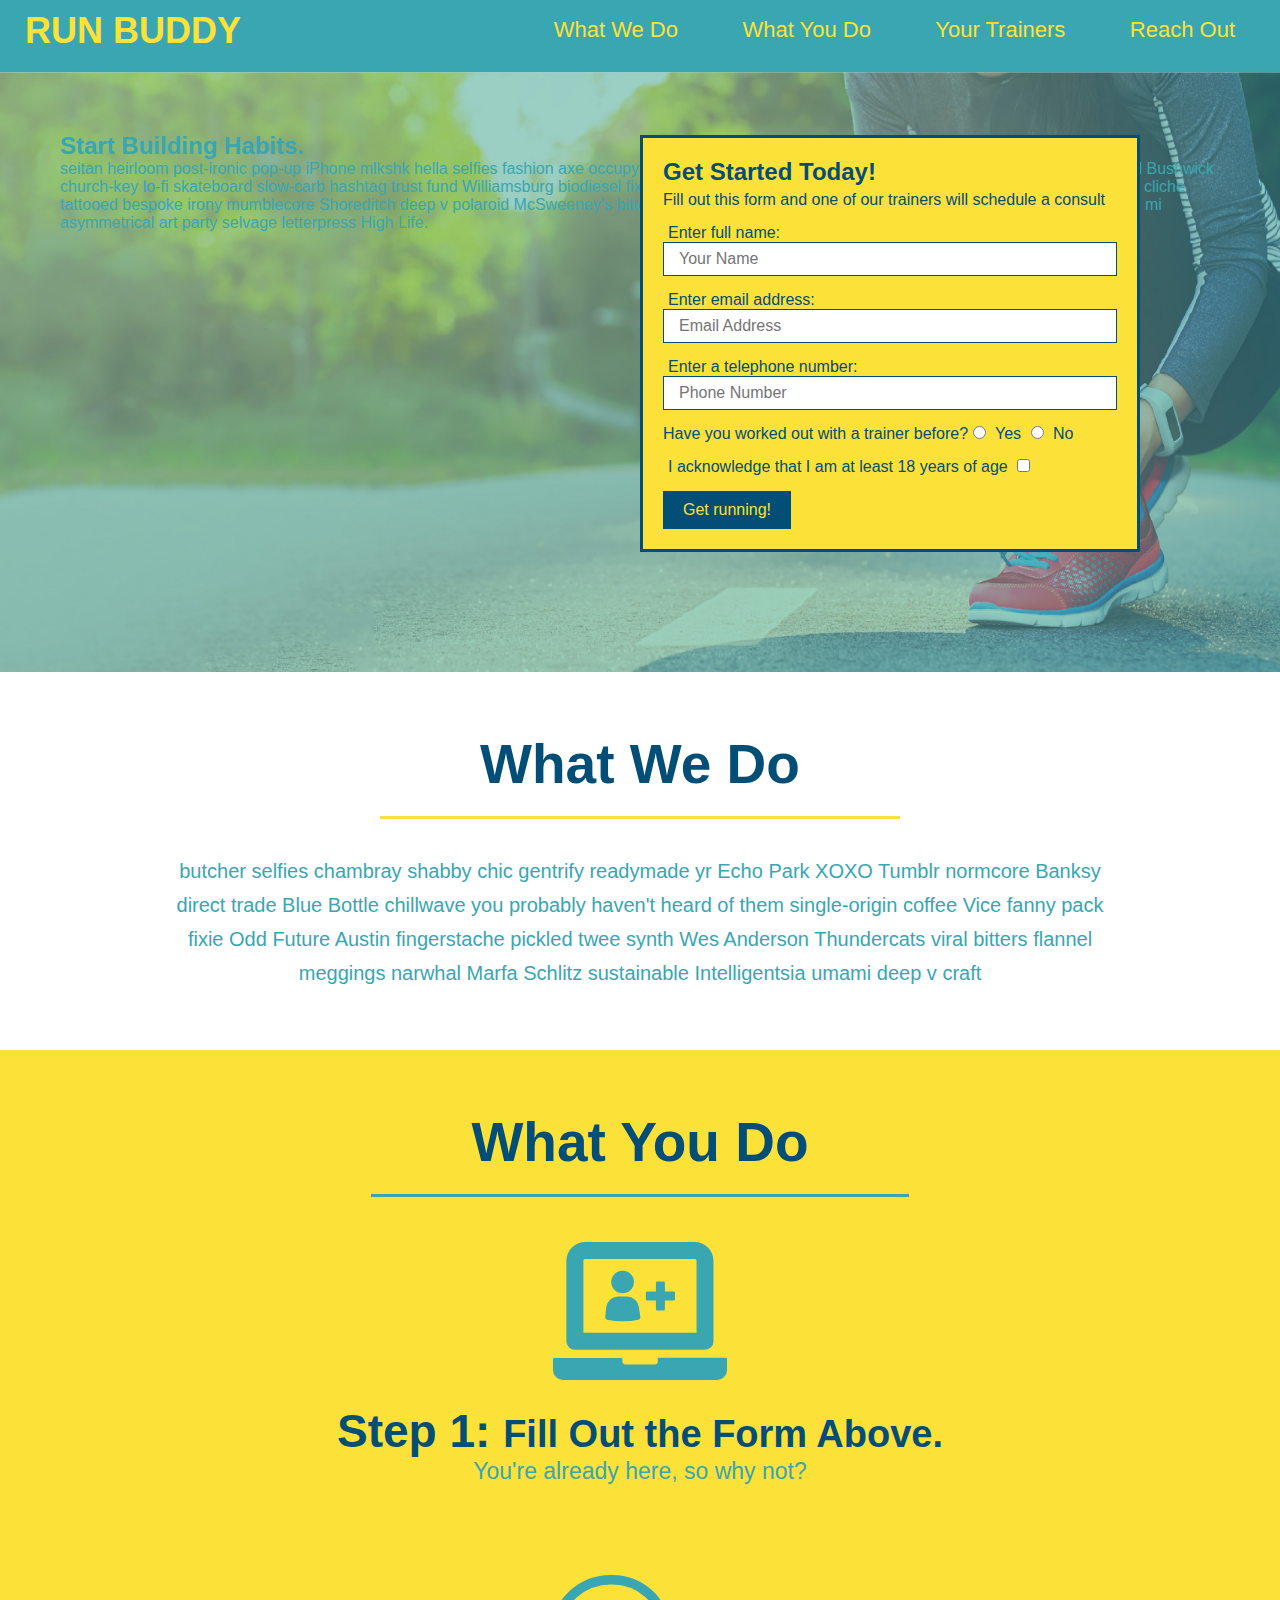
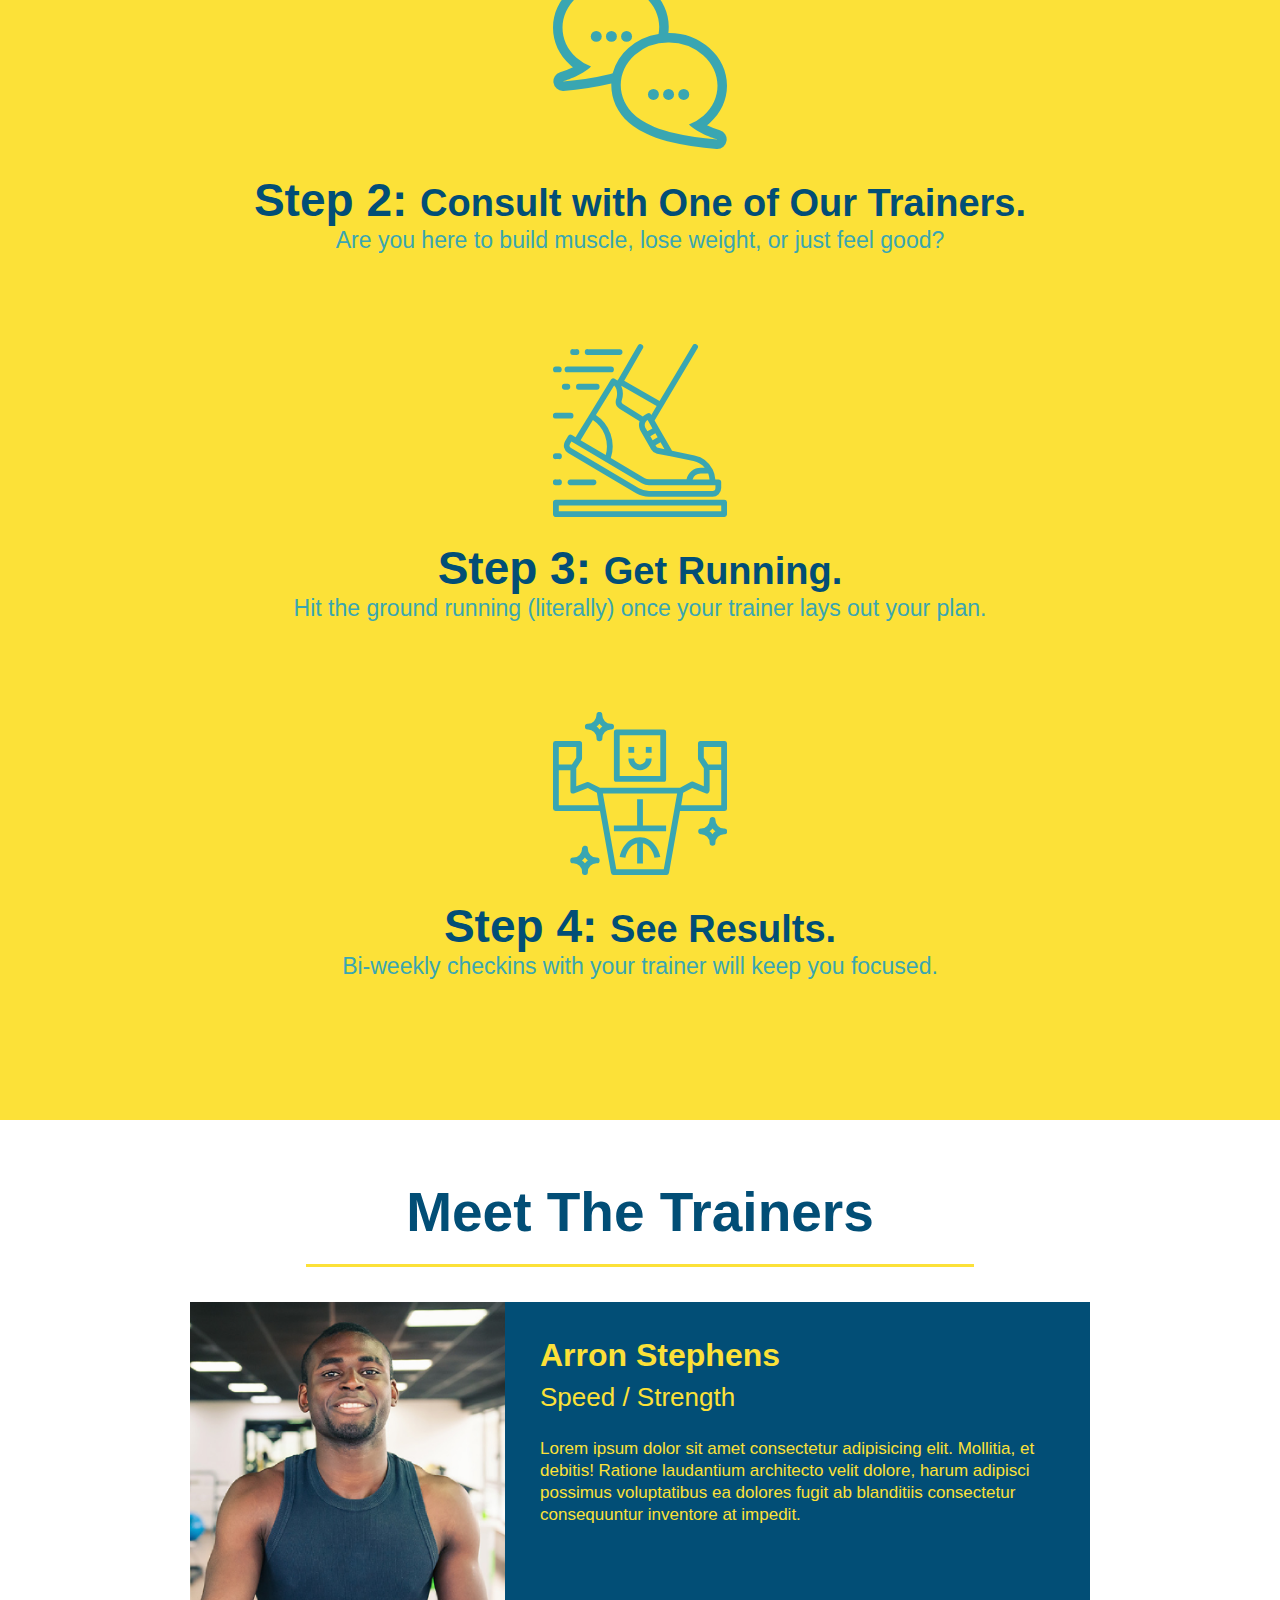
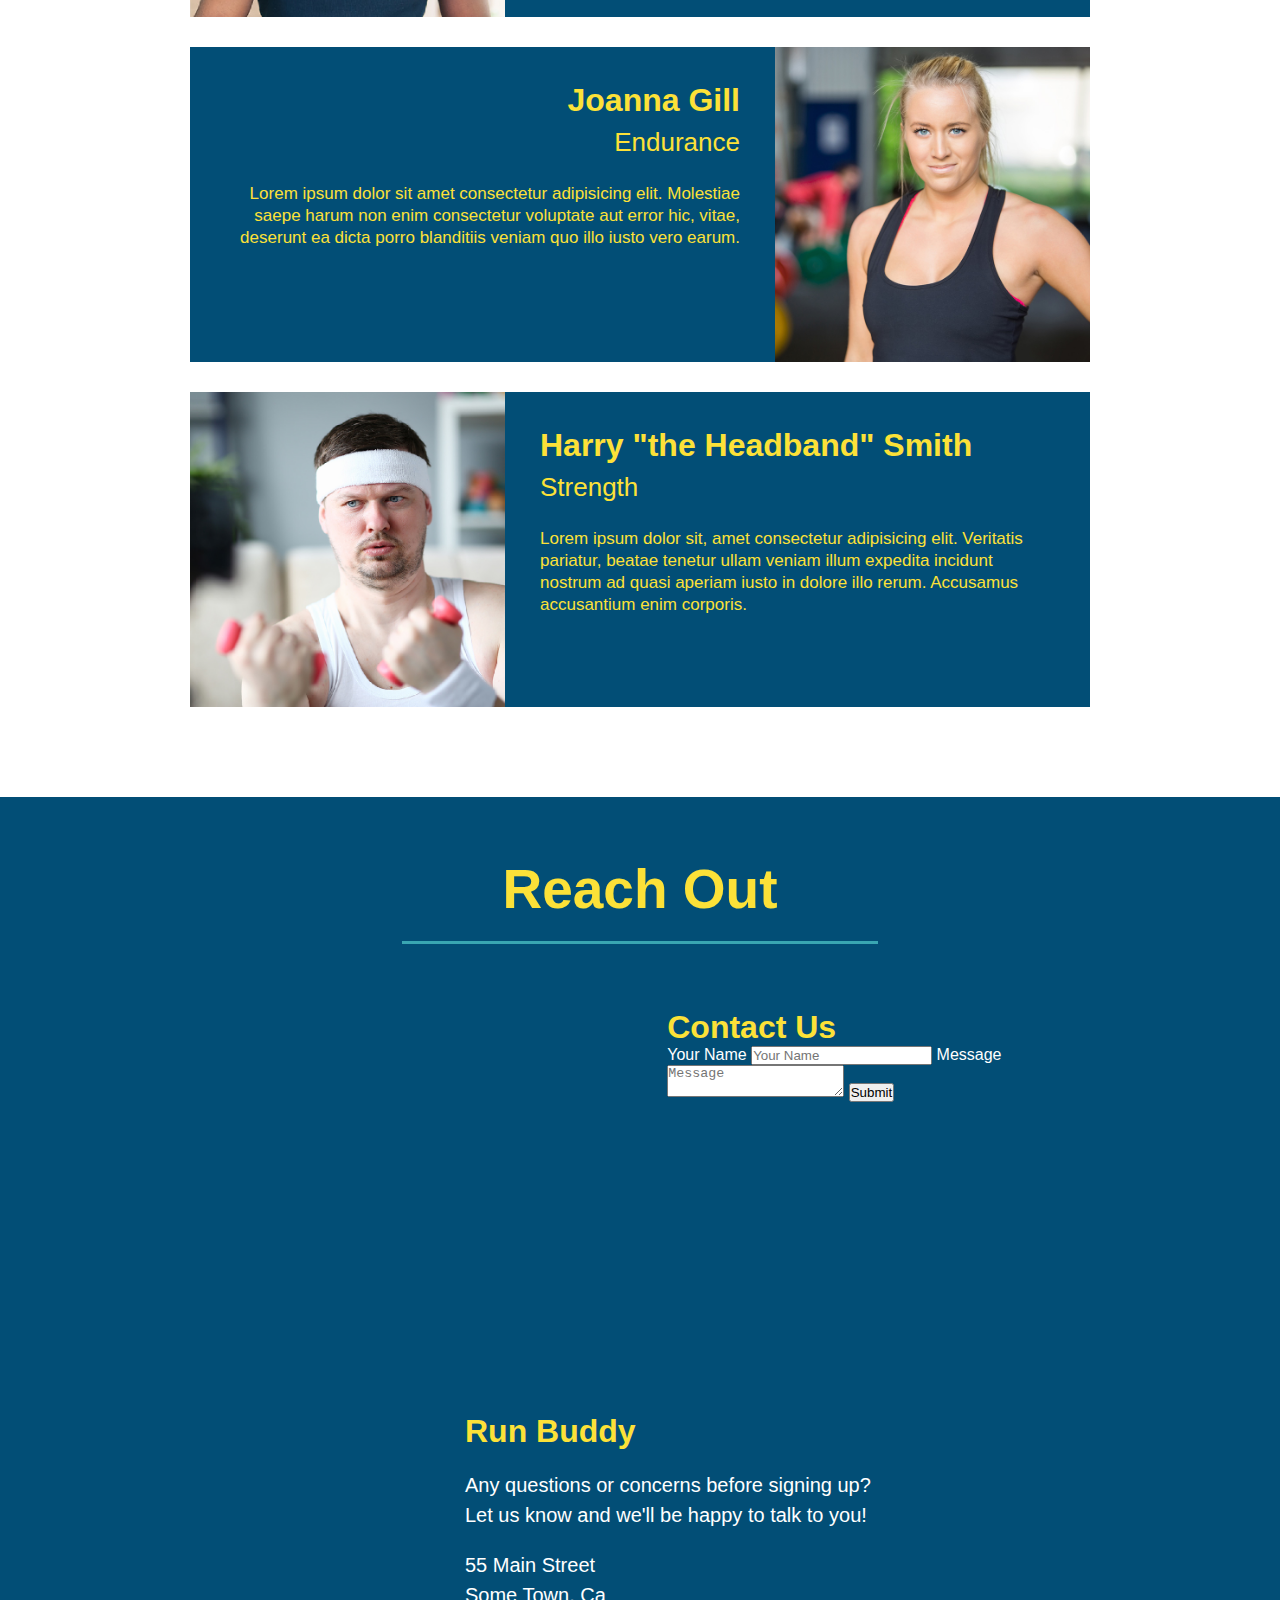
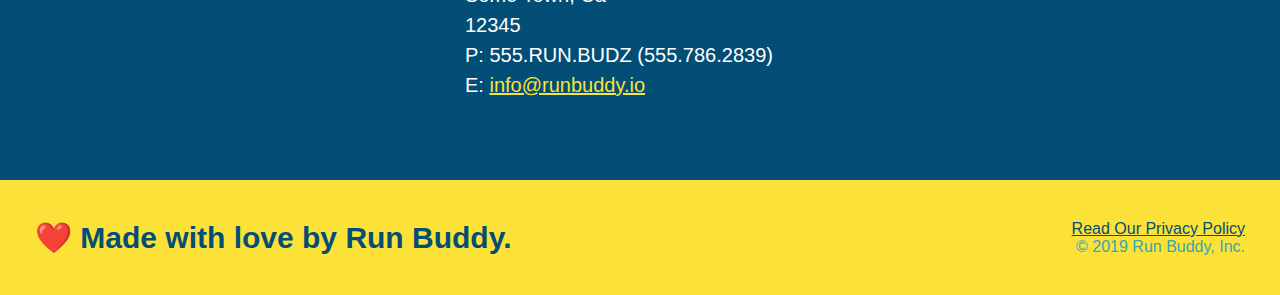
==== index.html @ fe8929f7 "add contact form 2.1.10" ====
<!DOCTYPE html>
<html lang="en">
    <head>
        <meta charset="UTF-8" />
        <title>Privacy Policy - Run Buddy</title>
        <link rel="stylesheet" href="./assets/css/style.css" />
    </head>
    <body>
        <header>
            <h1>
                <a href="/">RUN BUDDY</a>
            </h1>
            <nav>
            <!--Unordered list element-->
            <ul>
                <!--List element-->
                <li>
                    <!--Anchor element-->
                    <a href="#what-we-do">What We Do</a>
                </li>
                <li>
                    <a href="#what-you-do">What You Do</a>
                </li>
                <li>
                    <a href="#your-trainers">Your Trainers</a>
                </li>
                <li>
                    <a href="#reach-out">Reach Out</a>
                </li>
            </ul>
            </nav>
        </header>
        <!--hero section-->
        <section class="hero">
            <div class="hero-form">
                <h3>Get Started Today!</h3>
                <p>Fill out this form and one of our trainers will schedule a consult</p>
            <form>
                <label for="name">Enter full name:</label>
                <input type="text" placeholder="Your Name" name="name" id="name" class="form-input">
               
                <label for="email">Enter email address:</label>
                <input type="email" placeholder="Email Address" name="email" id="email" class="form-input">
               
                <label for="phone">Enter a telephone number:</label>
                <input type="tel" placeholder="Phone Number" name="phone" id="phone" class="form-input">
                <p>
                    Have you worked out with a trainer before?
                    <input type="radio" name="trainer-confirm" id="trainer-yes" />
                    <label for="trainer-yes">Yes</label>
                    <input type="radio" name="trainer-confirm" id="trainer-no" />
                    <label for="trainer-no">No</label>
                </p>
                <p>
                    <label for="checkbox">
                       I acknowledge that I am at least 18 years of age 
                    </label>
                    <input type="checkbox" name="age confirm" id="checkbox" />
                </p>
                <button type="submit">
                    Get running!
                </button>
            </form>
            </div>
            <div class="hero-cta">
                <h2>Start Building Habits.</h2>
                <p>
                    seitan heirloom post-ironic pop-up iPhone mlkshk hella selfies fashion axe occupy readymade put a bird on it messenger bag Wes Anderson Schlitz plaid Bushwick church-key lo-fi skateboard slow-carb hashtag trust fund Williamsburg biodiesel fixie farm-to-table 8-bit banjo XOXO Banksy chillwave bicycle rights retro cliche tattooed bespoke irony mumblecore Shoreditch deep v polaroid McSweeney's bitters cray gentrify tofu Marfa you probably haven't heard of them yr banh mi asymmetrical art party selvage letterpress High Life.
                </p>
            </div>
        </section>
        <!-- end hero -->
        <!-- "what we do" section -->
        <section id="what-we-do" class="intro">
            <h2 class="section-title primary-border">What We Do</h2>
            <p>
                butcher selfies chambray shabby chic gentrify readymade yr Echo Park XOXO Tumblr normcore Banksy direct trade Blue Bottle chillwave you probably haven't heard of them single-origin coffee Vice fanny pack fixie Odd Future Austin fingerstache pickled twee synth Wes Anderson Thundercats viral bitters flannel meggings narwhal Marfa Schlitz sustainable Intelligentsia umami deep v craft
            </p>
        </section>

        <!--"what you do" section-->
        <section id="what-you-do" class="steps">
            <h2 class="section-title secondary-border">What You Do</h2>

            <div>
                <!--insert this image element-->
                <img src="./assets/images/step-1.svg" alt="" />
                <h3>Step 1: <span>Fill Out the Form Above.</span></h3>
                <p>You're already here, so why not?</p>
            </div>

            <div>
                <img src="./assets/images/step-2.svg" alt="" />
                <h3>Step 2: <span>Consult with One of Our Trainers.</span></h3>
                <p>Are you here to build muscle, lose weight, or just feel good?</p>
            </div>

            <div>
                <img src="./assets/images/step-3.svg" alt="" />
                <h3>Step 3: <span>Get Running.</span></h3>
                <p>Hit the ground running (literally) once your trainer lays out your plan.</p>
            </div>

            <div>
                <img src="./assets/images/step-4.svg" alt="" />
                <h3>Step 4: <span>See Results.</span></h3>
                <p>Bi-weekly checkins with your trainer will keep you focused.</p>
            </div>
        </section>
        <!--"meet the trainers" section-->
        <section id="your-trainers" class="trainers">
            <h2 class="section-title primary-border">
                Meet The Trainers
            </h2>
            <article class="trainer">
            <img src="./assets/images/trainer-1.jpg" alt="Arron Stephens in his work clothes, ready to pump iron." />
            <div class="trainer-bio text-left">
                <h3>Arron Stephens</h3>
                <h4>Speed / Strength</h4>
                <p>
                    Lorem ipsum dolor sit amet consectetur adipisicing elit. Mollitia, et debitis! Ratione laudantium architecto velit dolore, harum adipisci possimus voluptatibus ea dolores fugit ab blanditiis consectetur consequuntur inventore at impedit.
                </p> 
            </article>
           <!--second trainer bio-->
            <article class="trainer">
            </div> 
            <div class="trainer-bio text-right">
                <h3>Joanna Gill</h3>
                <h4>Endurance</h4>
                <p>
                    Lorem ipsum dolor sit amet consectetur adipisicing elit. Molestiae saepe harum non enim consectetur voluptate aut error hic, vitae, deserunt ea dicta porro blanditiis veniam quo illo iusto vero earum.
                </p>
            </div>
            <img src="./assets/images/trainer-2.jpg" alt="Joanna Gill cooling off after a workout" />
            </article>
         <!--third trainer bio-->
            <article class="trainer">
                <img src="./assets/images/trainer-3.jpg" alt="Harry Smith wearing a headband and lifting comically small pink weights." />
                <div class="trainer-bio text-left">
                    <h3>Harry "the Headband" Smith</h3>
                    <h4>Strength</h4>
                    <p>
                        Lorem ipsum dolor sit, amet consectetur adipisicing elit. Veritatis pariatur, beatae tenetur ullam veniam illum expedita incidunt nostrum ad quasi aperiam iusto in dolore illo rerum. Accusamus accusantium enim corporis.
                    </p>
                </div>
            </article>
        </section>
        <!--"reach out" section-->
        <section id="reach-out" class="contact">
            <h2 class="section-title secondary-border">Reach Out</h2>
            <div class="contact-info">
                <iframe src="https://www.google.com/maps/embed?pb=!1m18!1m12!1m3!1d2689.703666611902!2d-122.35037358421945!3d47.61245149556662!2m3!1f0!2f0!3f0!3m2!1i1024!2i768!4f13.1!3m3!1m2!1s0x54901552764a1d3f%3A0xd7b6fb20c84bc15f!2s2300%20Elliott%20Apartments!5e0!3m2!1sen!2sus!4v1654402560283!5m2!1sen!2sus" 
                width="400" 
                height="400" 
                style="border:0;" 
                allowfullscreen="" 
                loading="lazy">
                </iframe>
                <div class="contact-form">
                    <h3>Contact Us</h3>
                    <form>
                        <label for="contact-name">Your Name</label>
                        <input type="text" id="contact-name" placeholder="Your Name" />

                        <label for="contact-message">Message</label>
                        <textarea id="contact-message" placeholder="Message"></textarea>

                        <button type="submit">Submit</button>
                    </form>
                </div>
                <div class="text-right">
                    <h3>Run Buddy</h3>
                    <p>
                        Any questions or concerns before signing up?
                        <br />
                        Let us know and we'll be happy to talk to you!
                    </p>
                    <address>
                        55 Main Street <br/>
                        Some Town, Ca <br/>
                        12345<br />
                        P: 555.RUN.BUDZ (555.786.2839)<br/>
                        E: <a href="mailto:info@runbuddy.io">info@runbuddy.io</a>
                    </address>
                </div>
            </div>
        </section>
        <!--footer-->
        <footer>
            <h2>❤️ Made with love by Run Buddy.</h2>
            <div>
                <a href="./privacy-policy.html">Read Our Privacy Policy</a><br />
                &copy; 2019 Run Buddy, Inc.
            </div>
        </footer>
    </body>    
</html>
---- assets/css/style.css ----
* {
    margin: 0;
    padding: 0;
    box-sizing: border-box;
}
body {
    color: #39a6b2;
    font-family: Helvetica, Arial, sans-serif;
}
/* apply styles to <header> */
header {
    padding: 20px 35px;
    background-color: #39a6b2;
}
 /* Explicitly list the side it should be applied to*/
 header {
   padding-top: 10px;
   padding-right: 15px;
   padding-bottom: 20px;
   padding-left: 25px;
 }
 header h1 {
     font-weight: bold;
     font-size: 36px;
     color: #fce138;
     margin: 0;
     display: inline;
 }

 header a {
    text-decoration: none; 
    color: #fce138;
 }
 header nav {
     float: right;
     margin: 7px 0;
 }
 header nav ul li {
     display: inline;
 }
 header nav ul li a {
     margin: 0 30px;
     font-weight: lighter;
     font-size: 22px;
 }
 footer {
     background: #fce138;
     width: 100%;
     padding: 40px 35px;
 }
 footer h2 {
     display: inline;
     color: #024e76;
     font-size: 30px;
     margin: 0;
 }
 footer div {
     float: right;
     line-height: 1.5s;
     text-align: right;
 }
 footer a {
     color: #024e76;
 }
 section{
     padding: 60px;
 }
 /* Hero style start */
 .hero {
     background-image: url("../images/hero-bg.jpg");
     height: 600px;
     background-size: cover;
     background-position: center;
     position: relative;
 }
 /* Hero style end */
 .hero-form {
     color:#024e76;
     background-color: #fce138;
     padding: 20px;
     width: 500px;
     border: 3px solid #024e76;
     position: absolute;
     bottom: 120px;
     right: 140px;
 }
 .hero-form h3 {
     font-size: 24px;
     margin: 0;
 }

 .hero-form p {
     margin: 5px 0 15px 0;
 }

 .form-input {
     border: 1px solid #024e76;
     display: block;
     padding: 7px 15px;
     font-size: 16px;
     color: #024e76;
     width: 100%;
     margin-bottom: 15px;
 }

.hero-form label {
    margin: 0 5px;
}

.hero-form button {
    color: #fce138;
    background-color: #024e76;
    border: none;
    padding: 10px 20px;
    font-size: 16px;
}
/* hero styles end */

.intro {
    text-align: center;
}

.intro p {
    line-height: 1.7;
    color: #39a6b2;
    width: 80%;
    font-size: 20px;
    margin: 0 auto;
}

.steps {
    text-align: center;
    background: #fce138;
}

.section-title {
    font-size: 55px;
    color:#024e76;
    margin-bottom: 35px;
    padding: 0 100px 20px 100px;
    display: inline-block;
    border-bottom: 3px solid;
}

.primary-border {
    border-color:#fce138;
}

.secondary-border {
    border-color: #39a6b2;
}

.steps div {
    margin-bottom: 80px;
}

.steps img {
    width: 15%;
    margin: 10px 0;
}

.steps h3 {
    color: #024e76;
    font-size: 46px;
    margin-top: 10px;
}

.steps p {
    color: #39a6b2;
    font-size: 23px;
}

.steps span {
    font-size: 38px;
}

.trainers {
    text-align: center;
}

.trainer {
    width: 900px;
    margin: 0 auto 30px auto;
    background: #024e76;
    color:#fce138;
    overflow: auto;
}

.trainer img {
    width: 35%;
    float: left;
}

.trainer-bio {
    padding: 35px;
    float: left;
    width: 65%;
}

.text-left {
    text-align: left;
}

.text-right {
    text-align: right;
}

.trainer-bio h3 {
    font-size: 32px;
    margin-bottom: 8px;
}

.trainer-bio h4 {
    font-weight: lighter;
    font-size: 26px;
    margin-bottom: 25px;
}

.trainer-bio p {
    font-size: 17px;
    line-height: 1.3;
}

/* Reach out styles start */

.contact {
    text-align: center;
    background-color: #024e76;
}

.contact h2 {
    color: #fce138;
}

.contact-info iframe {
    width: 400px;
    height: 400px;
}

.contact-info div {
    width: 410px;
    display: inline-block;
    vertical-align: top;
    text-align: left;
    margin: 30px 0 0 60px;
    color: white;
}  

.contact-info h3 {
    color: #fce138;
    font-size: 32px;
}

.contact-info p, .contact-info address {
    margin: 20px 0;
    line-height: 1.5;
    font-size: 20px;
    font-style: normal;
}

.contact-info a {
    color:#fce138;
}

/* Reach out styles end */
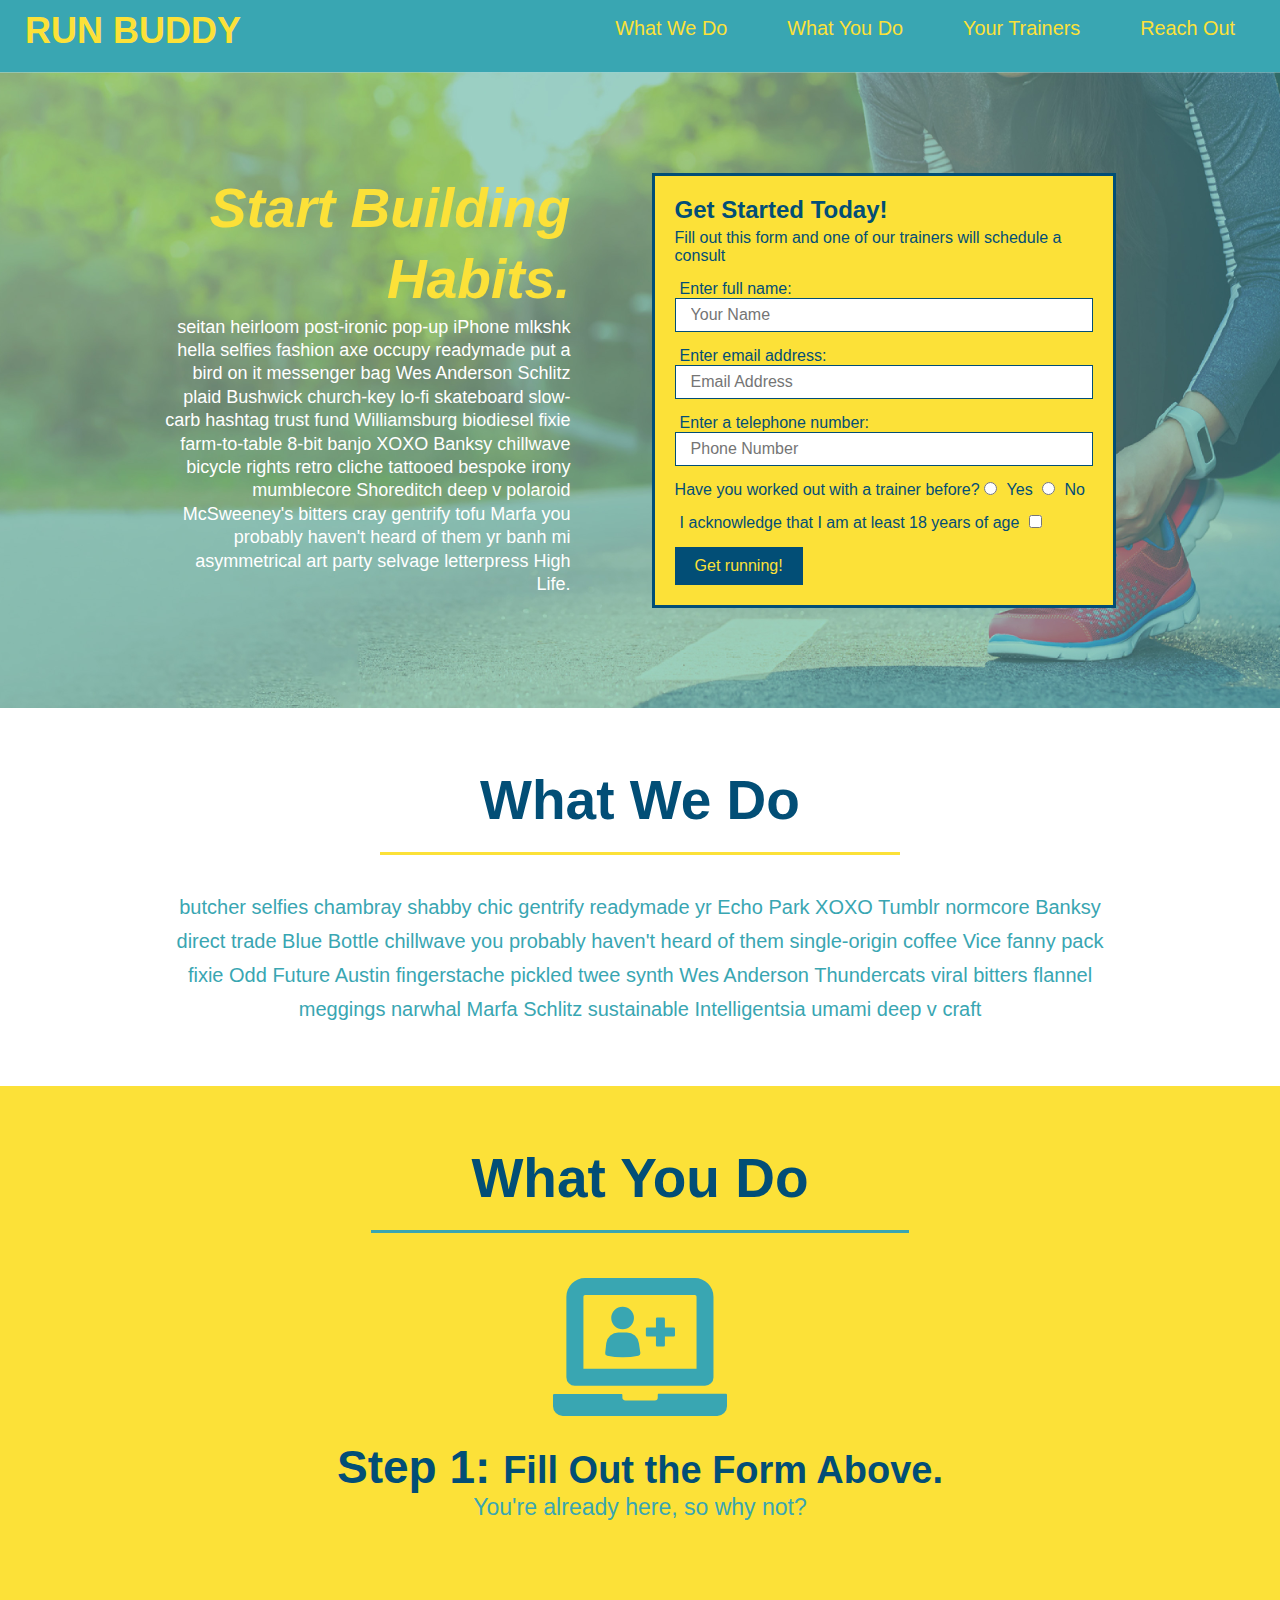
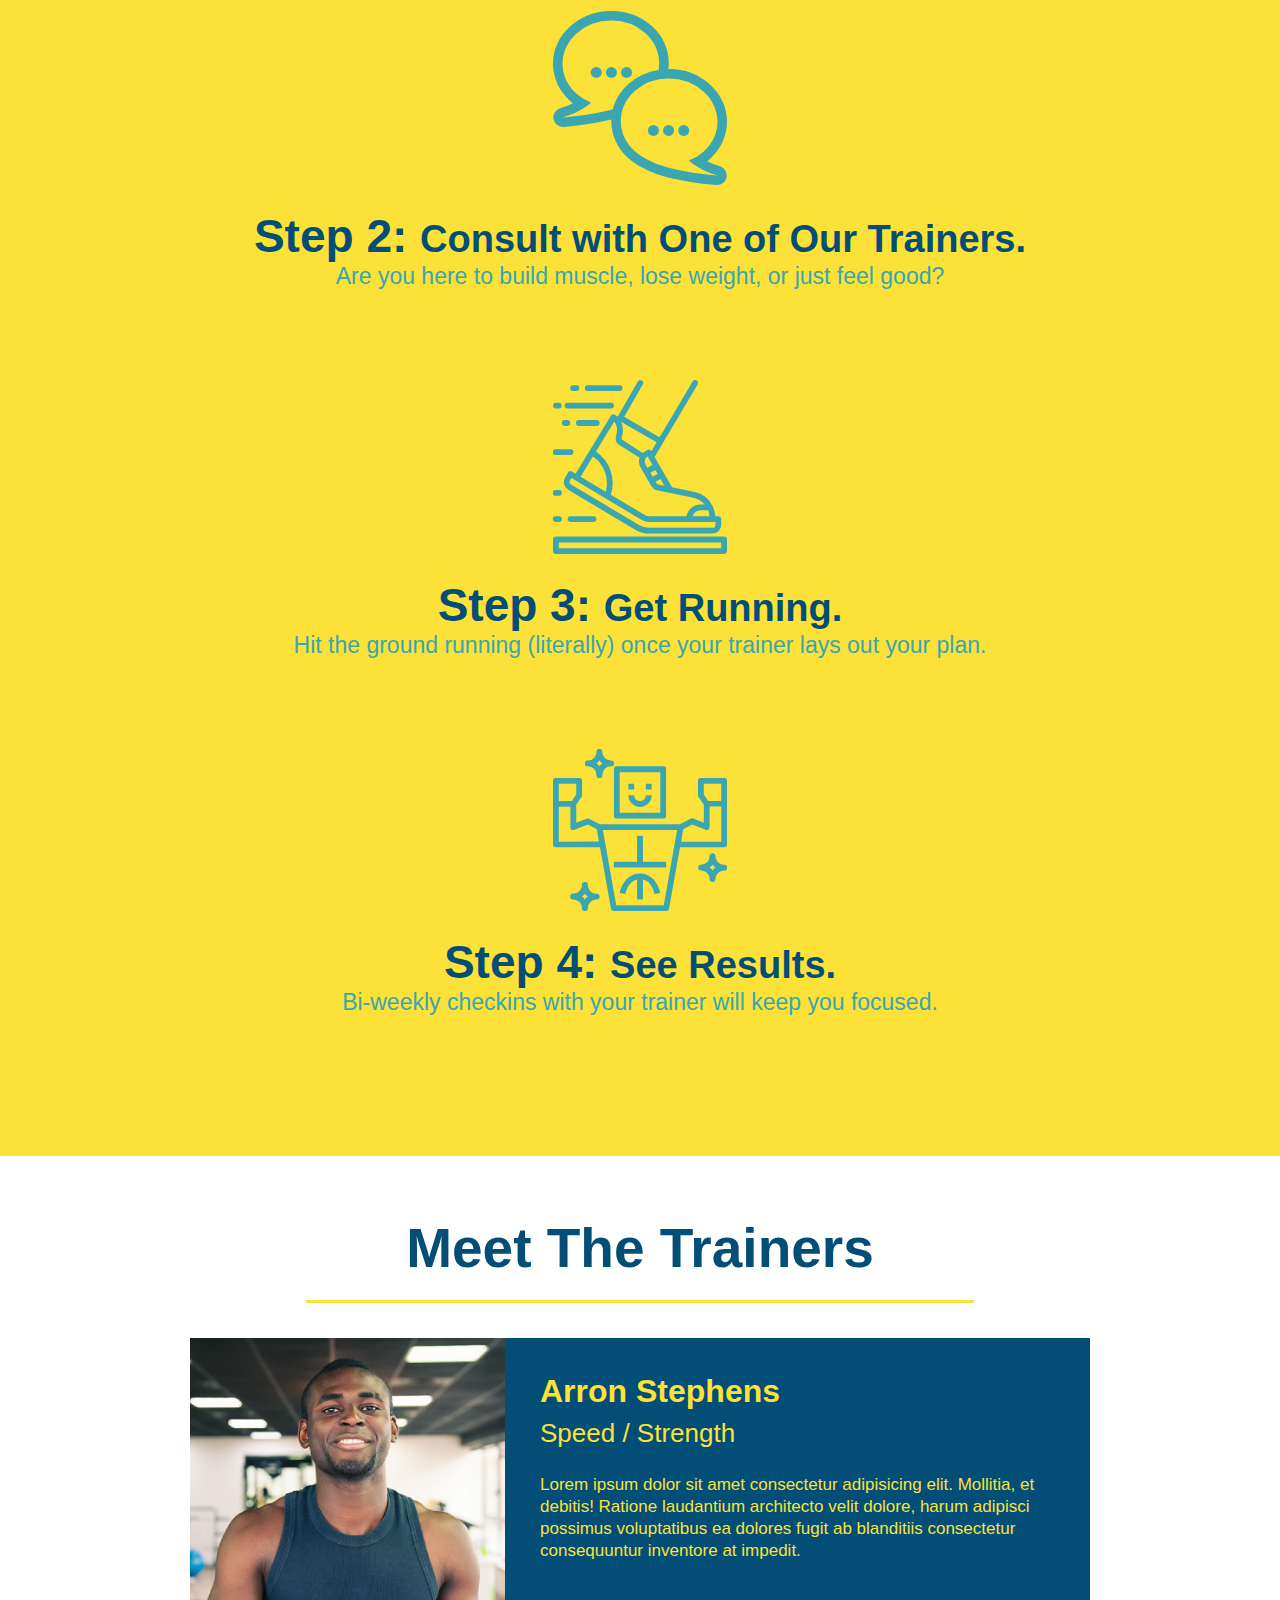
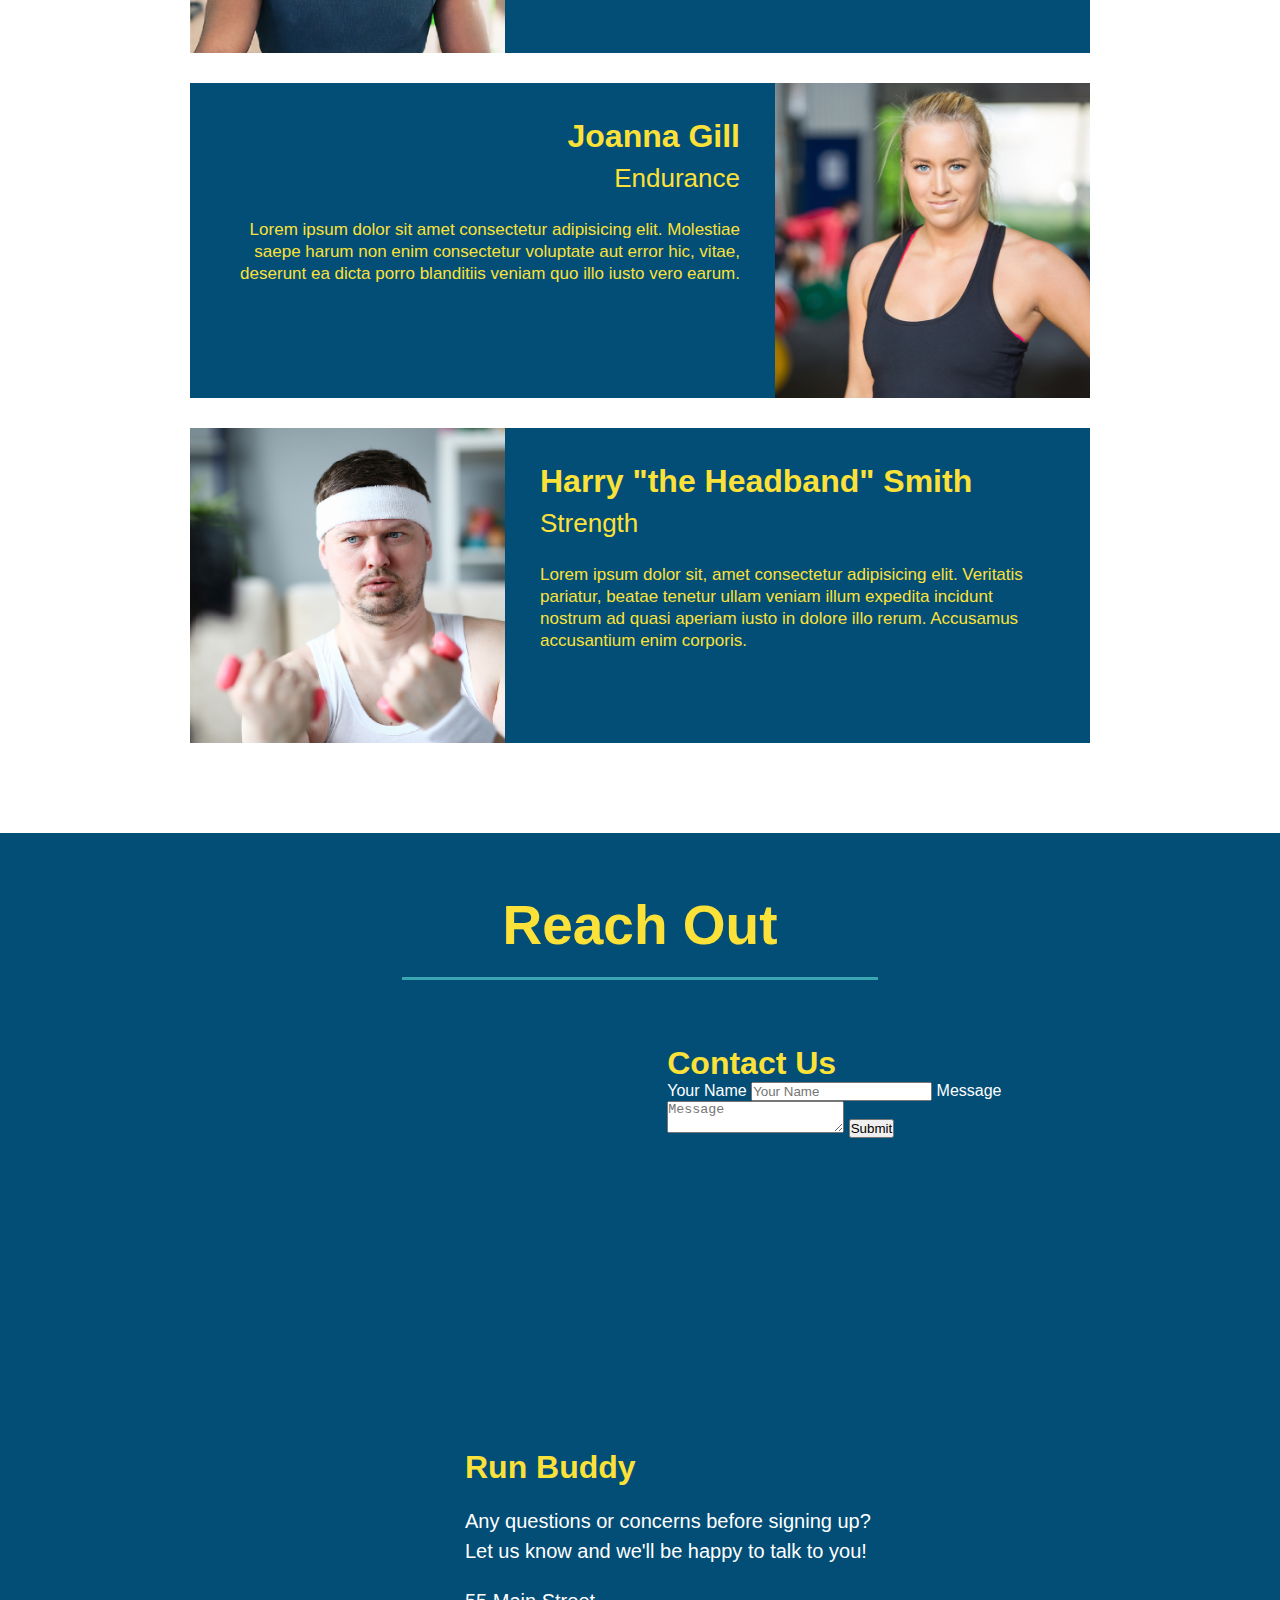
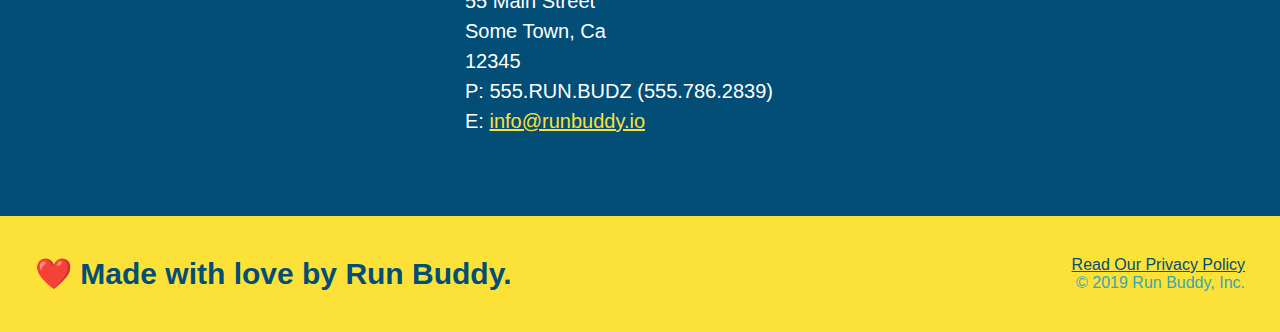
==== commit 3e3006db: "add flexbox to the hero 2.2.7" ====
--- a/index.html
+++ b/index.html
@@ -32,6 +32,12 @@
         </header>
         <!--hero section-->
         <section class="hero">
+            <div class="hero-cta">
+                <h2>Start Building Habits.</h2>
+                <p>
+                    seitan heirloom post-ironic pop-up iPhone mlkshk hella selfies fashion axe occupy readymade put a bird on it messenger bag Wes Anderson Schlitz plaid Bushwick church-key lo-fi skateboard slow-carb hashtag trust fund Williamsburg biodiesel fixie farm-to-table 8-bit banjo XOXO Banksy chillwave bicycle rights retro cliche tattooed bespoke irony mumblecore Shoreditch deep v polaroid McSweeney's bitters cray gentrify tofu Marfa you probably haven't heard of them yr banh mi asymmetrical art party selvage letterpress High Life.
+                </p>
+            </div>
             <div class="hero-form">
                 <h3>Get Started Today!</h3>
                 <p>Fill out this form and one of our trainers will schedule a consult</p>
@@ -61,12 +67,6 @@
                     Get running!
                 </button>
             </form>
-            </div>
-            <div class="hero-cta">
-                <h2>Start Building Habits.</h2>
-                <p>
-                    seitan heirloom post-ironic pop-up iPhone mlkshk hella selfies fashion axe occupy readymade put a bird on it messenger bag Wes Anderson Schlitz plaid Bushwick church-key lo-fi skateboard slow-carb hashtag trust fund Williamsburg biodiesel fixie farm-to-table 8-bit banjo XOXO Banksy chillwave bicycle rights retro cliche tattooed bespoke irony mumblecore Shoreditch deep v polaroid McSweeney's bitters cray gentrify tofu Marfa you probably haven't heard of them yr banh mi asymmetrical art party selvage letterpress High Life.
-                </p>
             </div>
         </section>
         <!-- end hero -->
--- a/assets/css/style.css
+++ b/assets/css/style.css
@@ -11,6 +11,9 @@
 header {
     padding: 20px 35px;
     background-color: #39a6b2;
+    display: flex;
+    justify-content: space-between;
+    flex-wrap: wrap;
 }
  /* Explicitly list the side it should be applied to*/
  header {
@@ -24,7 +27,6 @@
      font-size: 36px;
      color: #fce138;
      margin: 0;
-     display: inline;
  }
 
  header a {
@@ -32,30 +34,35 @@
     color: #fce138;
  }
  header nav {
-     float: right;
      margin: 7px 0;
  }
- header nav ul li {
-     display: inline;
+ header nav ul {
+     display: flex;
+     flex-wrap: wrap;
+     justify-content: space-between;
+     align-items: center;
+     list-style: none;
  }
  header nav ul li a {
      margin: 0 30px;
      font-weight: lighter;
-     font-size: 22px;
+     font-size: 1.55vw;
  }
  footer {
      background: #fce138;
      width: 100%;
      padding: 40px 35px;
+     display: flex;
+     justify-content: space-between;
+
+     flex-wrap: wrap;
  }
  footer h2 {
-     display: inline;
      color: #024e76;
      font-size: 30px;
      margin: 0;
  }
  footer div {
-     float: right;
      line-height: 1.5s;
      text-align: right;
  }
@@ -68,21 +75,20 @@
  /* Hero style start */
  .hero {
      background-image: url("../images/hero-bg.jpg");
-     height: 600px;
      background-size: cover;
      background-position: center;
-     position: relative;
+     display: flex;
+     justify-content: center;
+     flex-wrap: wrap;
  }
  /* Hero style end */
  .hero-form {
      color:#024e76;
      background-color: #fce138;
      padding: 20px;
-     width: 500px;
      border: 3px solid #024e76;
-     position: absolute;
-     bottom: 120px;
-     right: 140px;
+     width: 40%;
+     margin: 3.5%;
  }
  .hero-form h3 {
      font-size: 24px;
@@ -114,6 +120,21 @@
     padding: 10px 20px;
     font-size: 16px;
 }
+
+.hero-cta {
+    width: 35%;
+    text-align: right;
+    margin: 3.5%;
+    color: #fff;
+    font-size: 18px;
+    line-height: 1.3;
+}
+
+.hero-cta h2 {
+    font-style: italic;
+    font-size: 55px;
+    color: #fce138;
+}
 /* hero styles end */
 
 .intro {
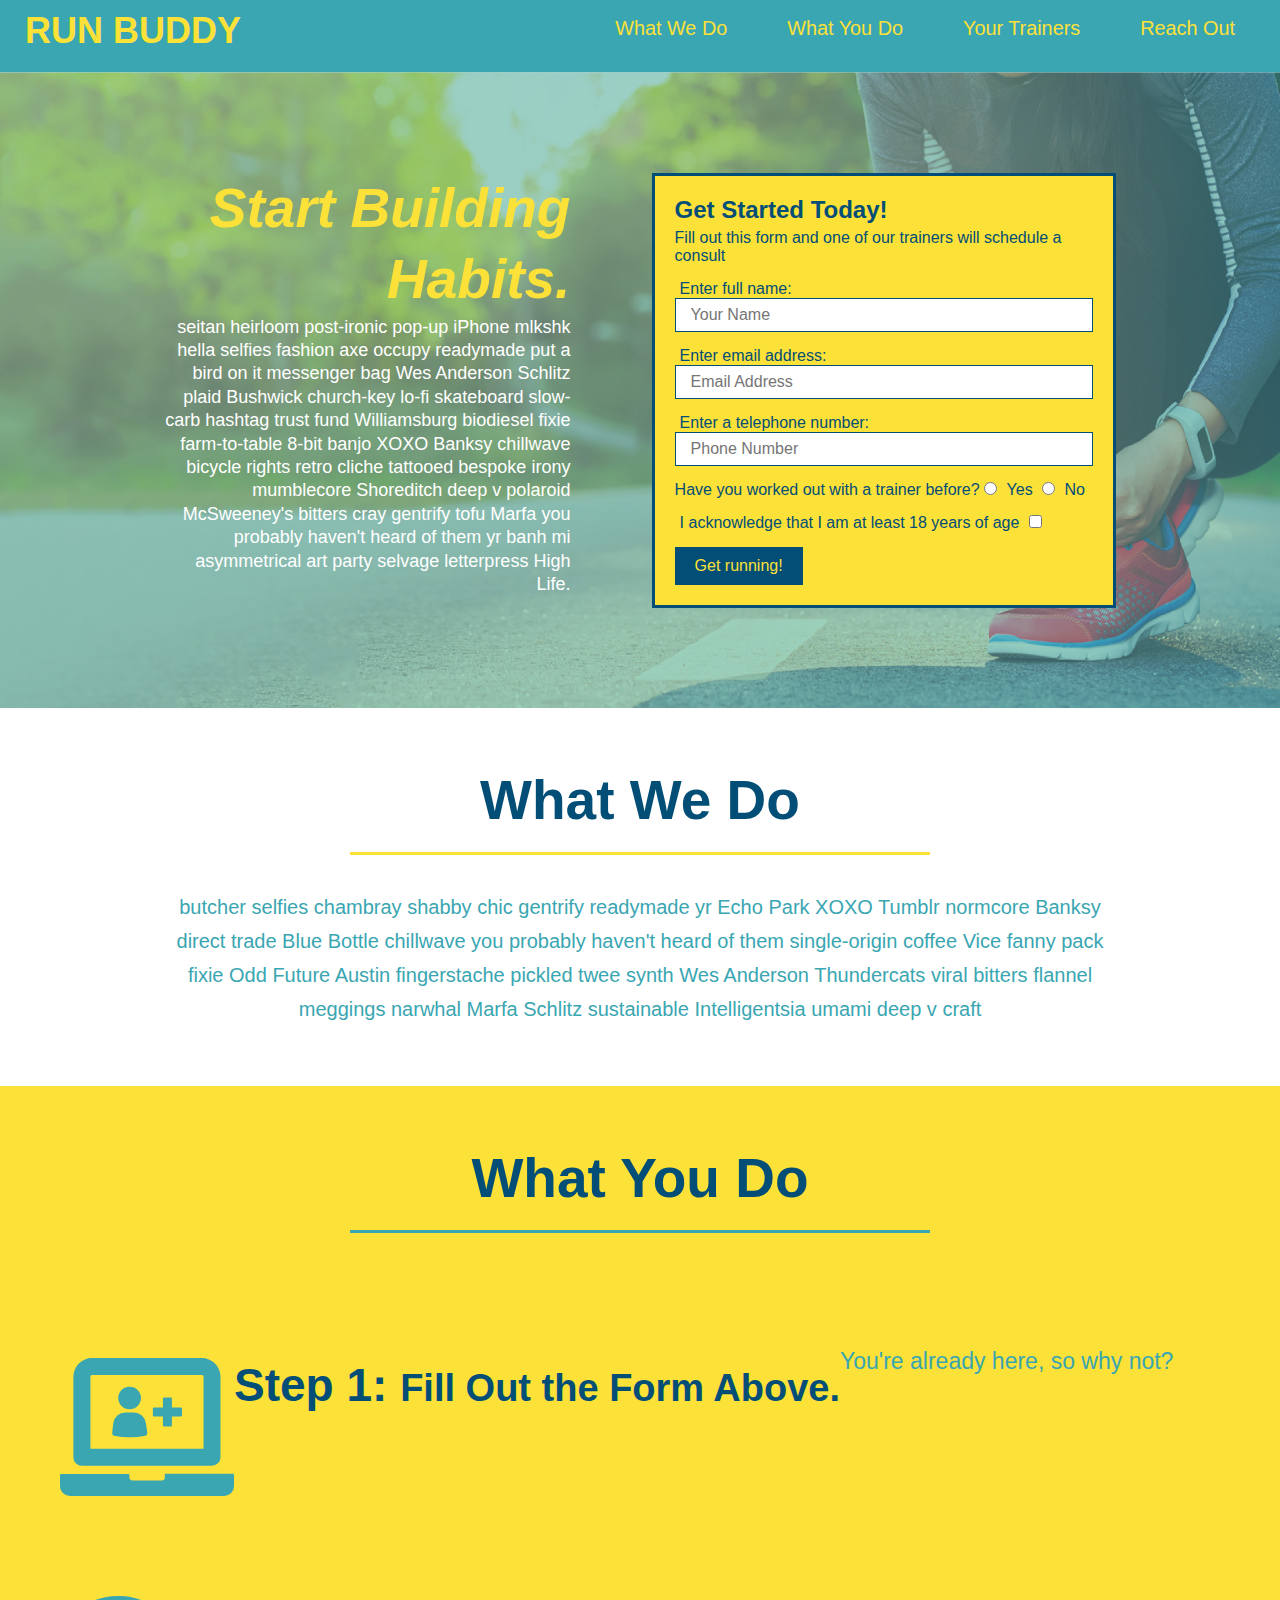
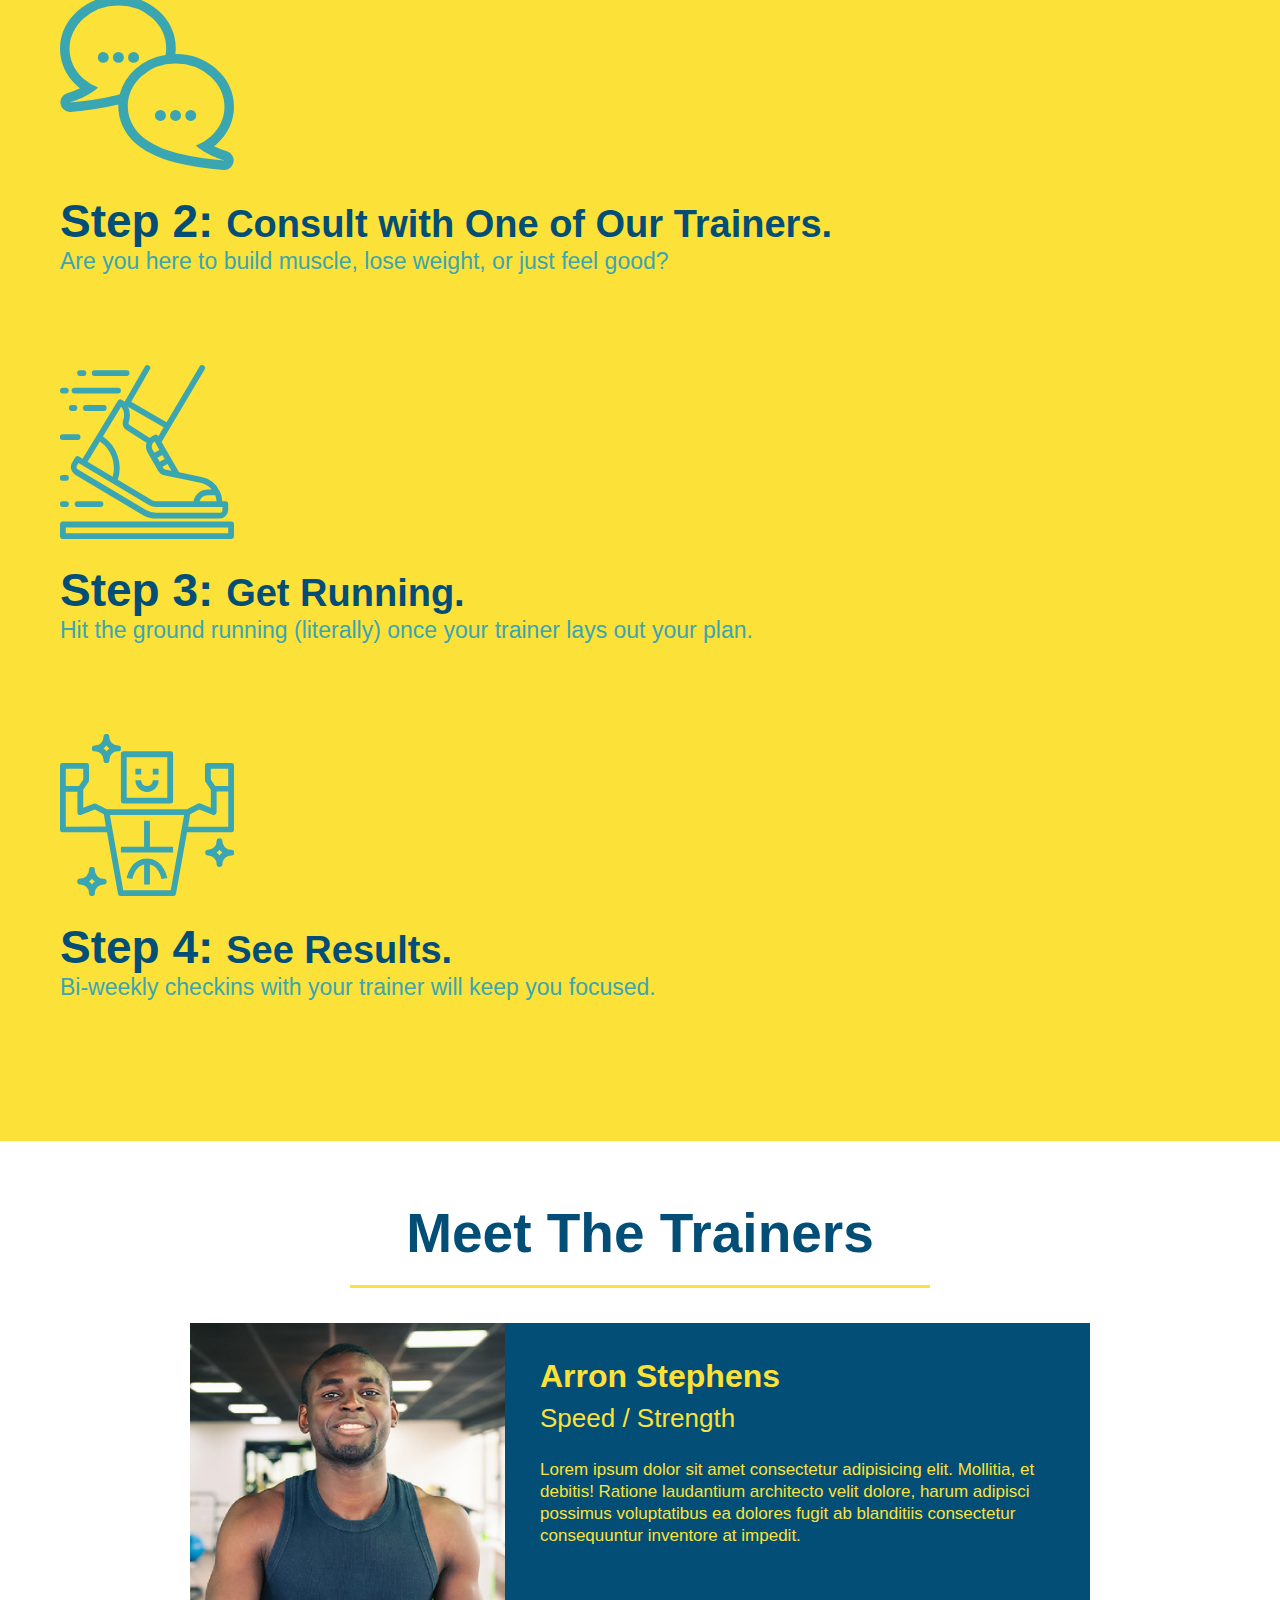
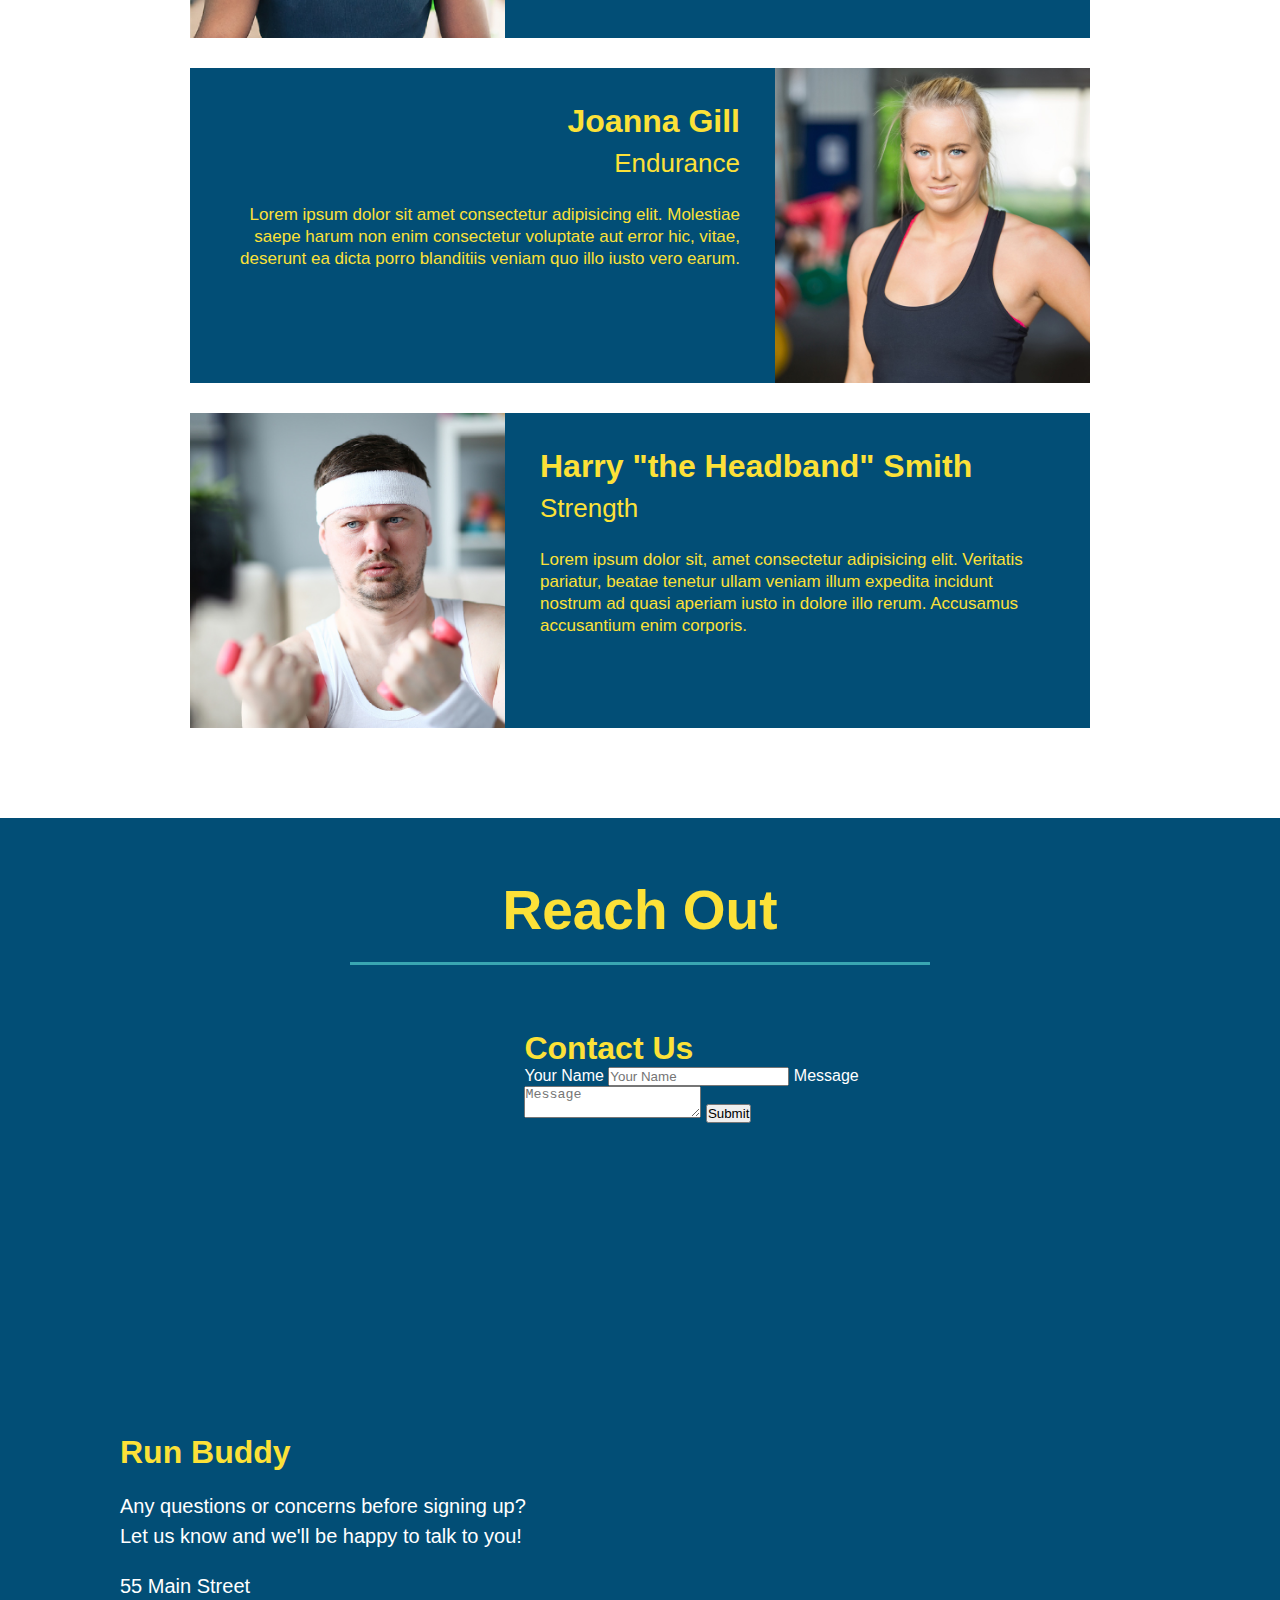
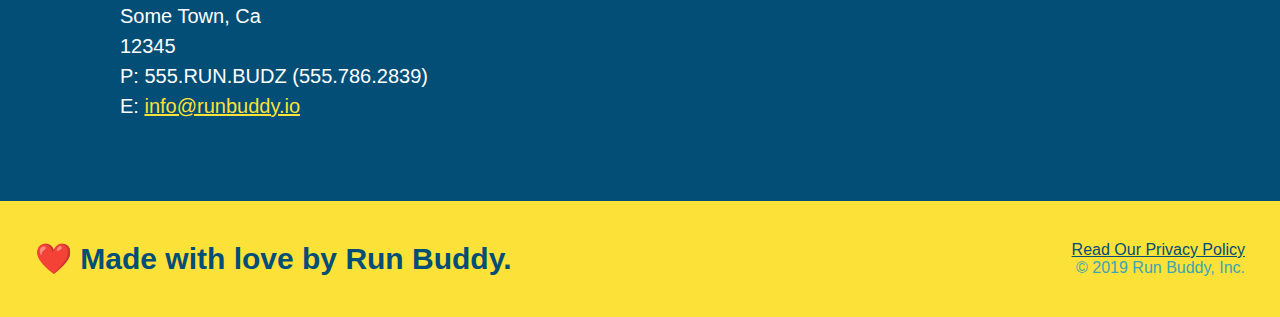
==== commit 44ba1fde: "center sections using flexbox 2.2.8" ====
--- a/index.html
+++ b/index.html
@@ -72,17 +72,27 @@
         <!-- end hero -->
         <!-- "what we do" section -->
         <section id="what-we-do" class="intro">
-            <h2 class="section-title primary-border">What We Do</h2>
+            <!--Wrap every h2 with a class of section-title in this div-->
+           <div class="flex-row">
+            <h2 class="section-title primary-border">
+                What We Do
+            </h2>
+        </div>
+            <div class="flex-row">
             <p>
                 butcher selfies chambray shabby chic gentrify readymade yr Echo Park XOXO Tumblr normcore Banksy direct trade Blue Bottle chillwave you probably haven't heard of them single-origin coffee Vice fanny pack fixie Odd Future Austin fingerstache pickled twee synth Wes Anderson Thundercats viral bitters flannel meggings narwhal Marfa Schlitz sustainable Intelligentsia umami deep v craft
             </p>
+         </div>
         </section>
 
         <!--"what you do" section-->
         <section id="what-you-do" class="steps">
-            <h2 class="section-title secondary-border">What You Do</h2>
-
-            <div>
+            <div class="flex-row">
+            <h2 class="section-title secondary-border">
+                What You Do
+            </h2>
+            </div>
+            <div class="flex-row">
                 <!--insert this image element-->
                 <img src="./assets/images/step-1.svg" alt="" />
                 <h3>Step 1: <span>Fill Out the Form Above.</span></h3>
@@ -109,9 +119,11 @@
         </section>
         <!--"meet the trainers" section-->
         <section id="your-trainers" class="trainers">
+            <div class="flex-row">
             <h2 class="section-title primary-border">
                 Meet The Trainers
             </h2>
+            </div>
             <article class="trainer">
             <img src="./assets/images/trainer-1.jpg" alt="Arron Stephens in his work clothes, ready to pump iron." />
             <div class="trainer-bio text-left">
@@ -147,7 +159,11 @@
         </section>
         <!--"reach out" section-->
         <section id="reach-out" class="contact">
-            <h2 class="section-title secondary-border">Reach Out</h2>
+            <div class="flex-row">
+            <h2 class="section-title secondary-border">
+                Reach Out
+            </h2>
+            </div>
             <div class="contact-info">
                 <iframe src="https://www.google.com/maps/embed?pb=!1m18!1m12!1m3!1d2689.703666611902!2d-122.35037358421945!3d47.61245149556662!2m3!1f0!2f0!3f0!3m2!1i1024!2i768!4f13.1!3m3!1m2!1s0x54901552764a1d3f%3A0xd7b6fb20c84bc15f!2s2300%20Elliott%20Apartments!5e0!3m2!1sen!2sus!4v1654402560283!5m2!1sen!2sus" 
                 width="400" 
--- a/assets/css/style.css
+++ b/assets/css/style.css
@@ -137,9 +137,6 @@
 }
 /* hero styles end */
 
-.intro {
-    text-align: center;
-}
 
 .intro p {
     line-height: 1.7;
@@ -147,20 +144,21 @@
     width: 80%;
     font-size: 20px;
     margin: 0 auto;
+    text-align: center;
 }
 
 .steps {
-    text-align: center;
     background: #fce138;
 }
 
 .section-title {
     font-size: 55px;
     color:#024e76;
-    margin-bottom: 35px;
-    padding: 0 100px 20px 100px;
-    display: inline-block;
     border-bottom: 3px solid;
+    padding-bottom: 20px;
+    text-align: center;
+    margin: 0 auto 35px auto;
+    width: 50%;
 }
 
 .primary-border {
@@ -196,7 +194,7 @@
 }
 
 .trainers {
-    text-align: center;
+    
 }
 
 .trainer {
@@ -245,7 +243,6 @@
 /* Reach out styles start */
 
 .contact {
-    text-align: center;
     background-color: #024e76;
 }
 
@@ -283,4 +280,7 @@
     color:#fce138;
 }
 
-/* Reach out styles end */+/* Reach out styles end */
+.flex-row {
+    display: flex;
+}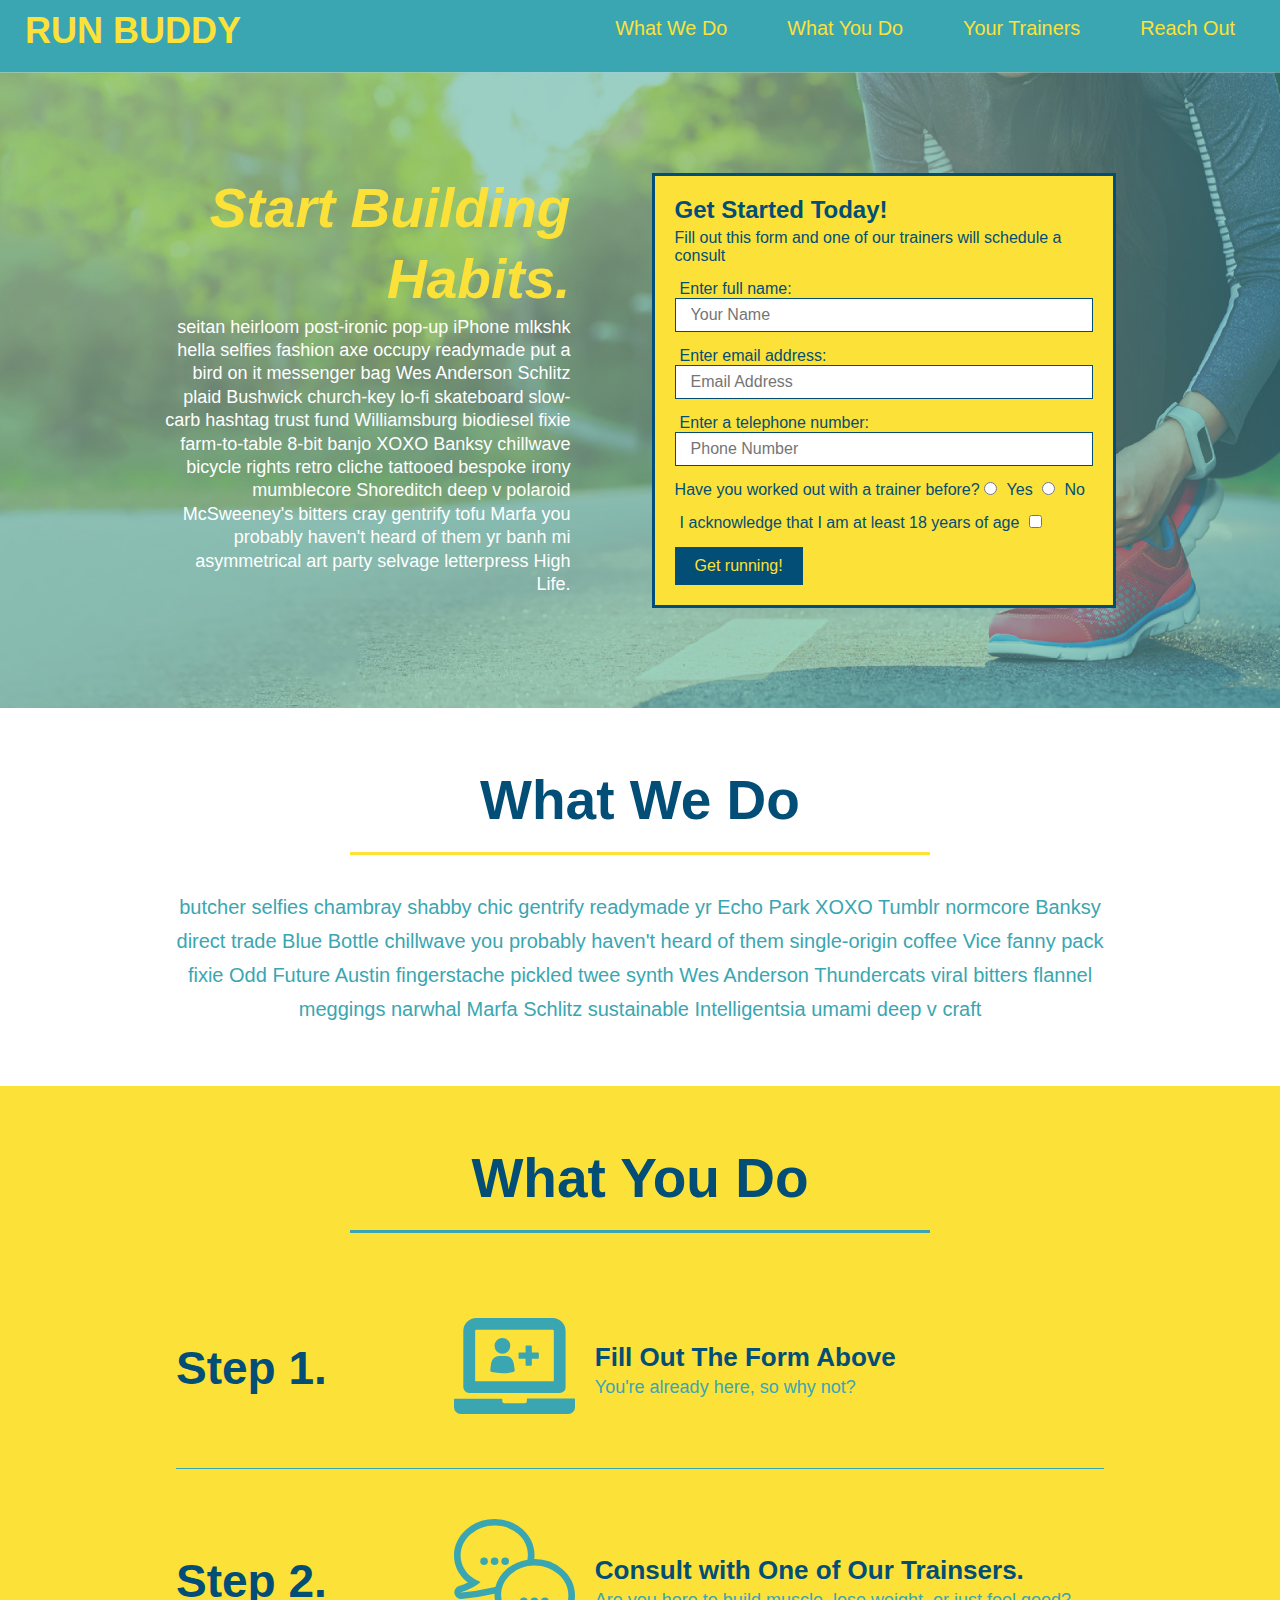
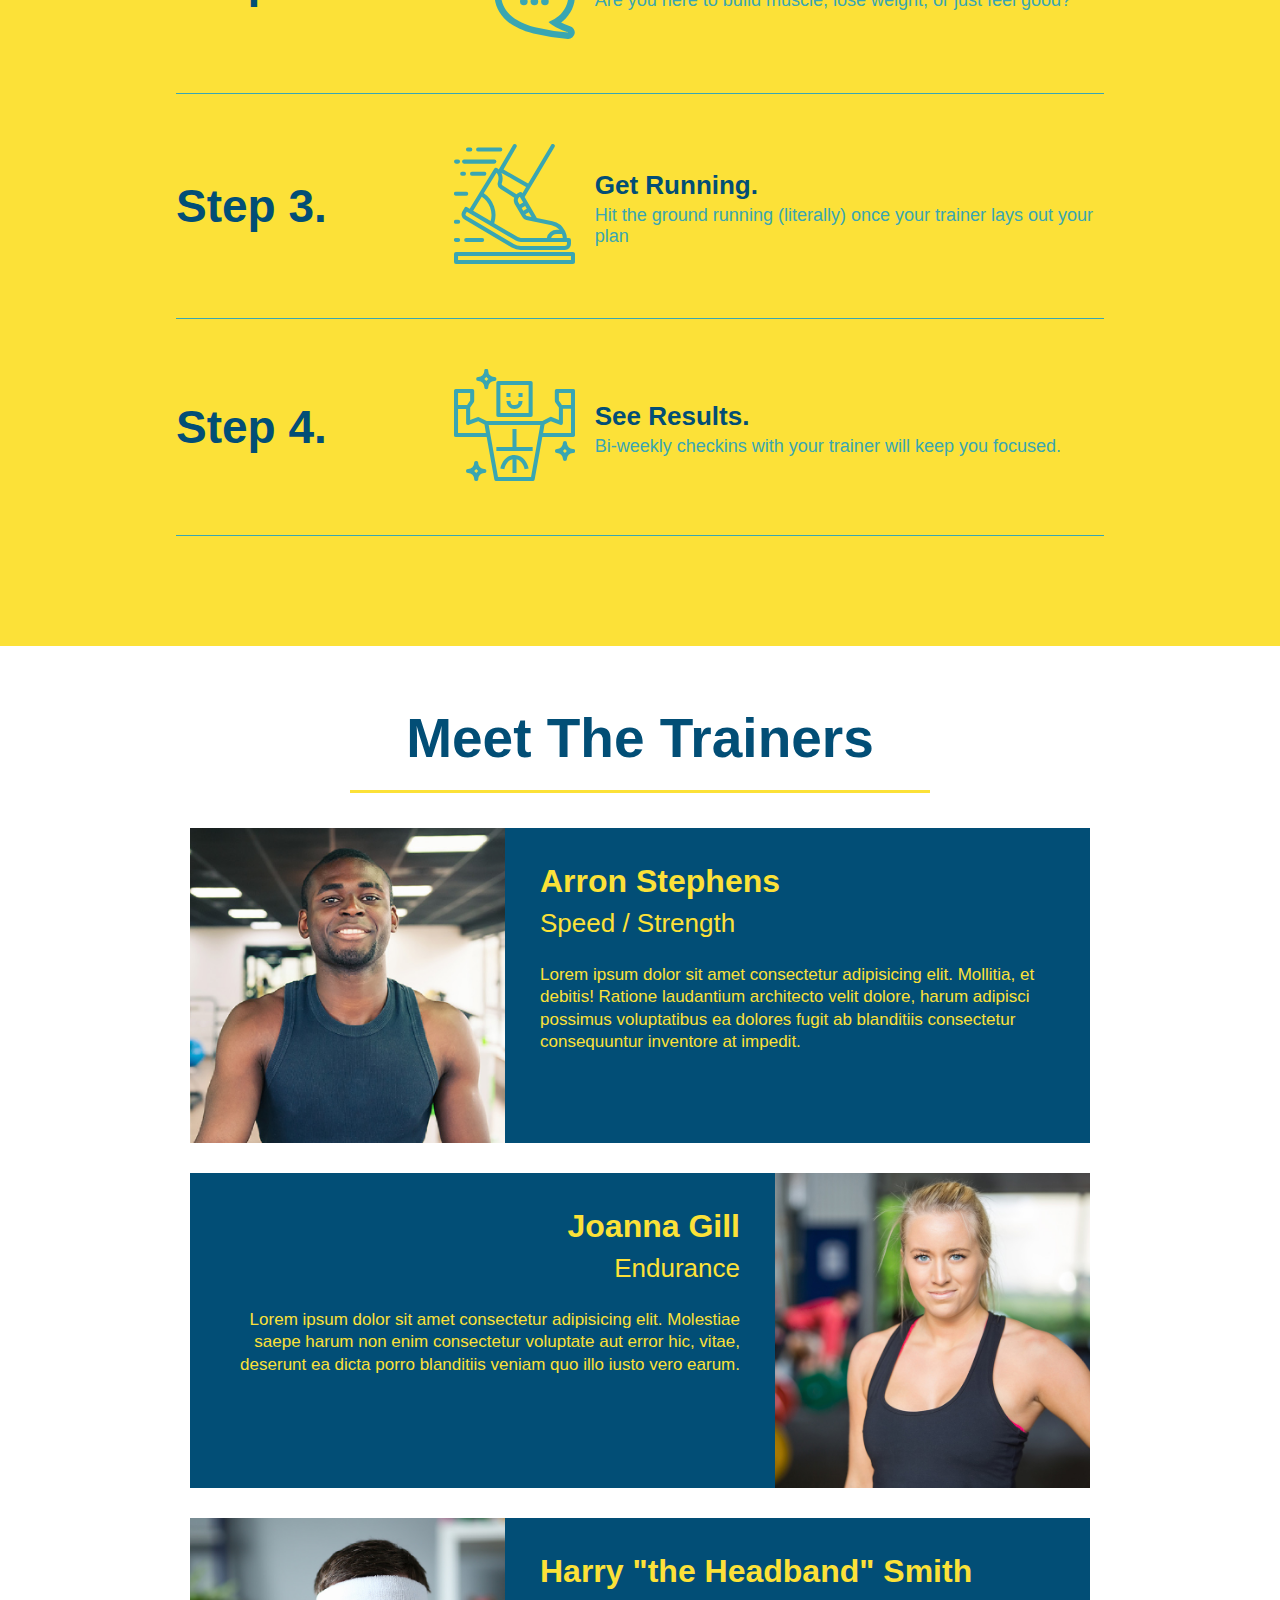
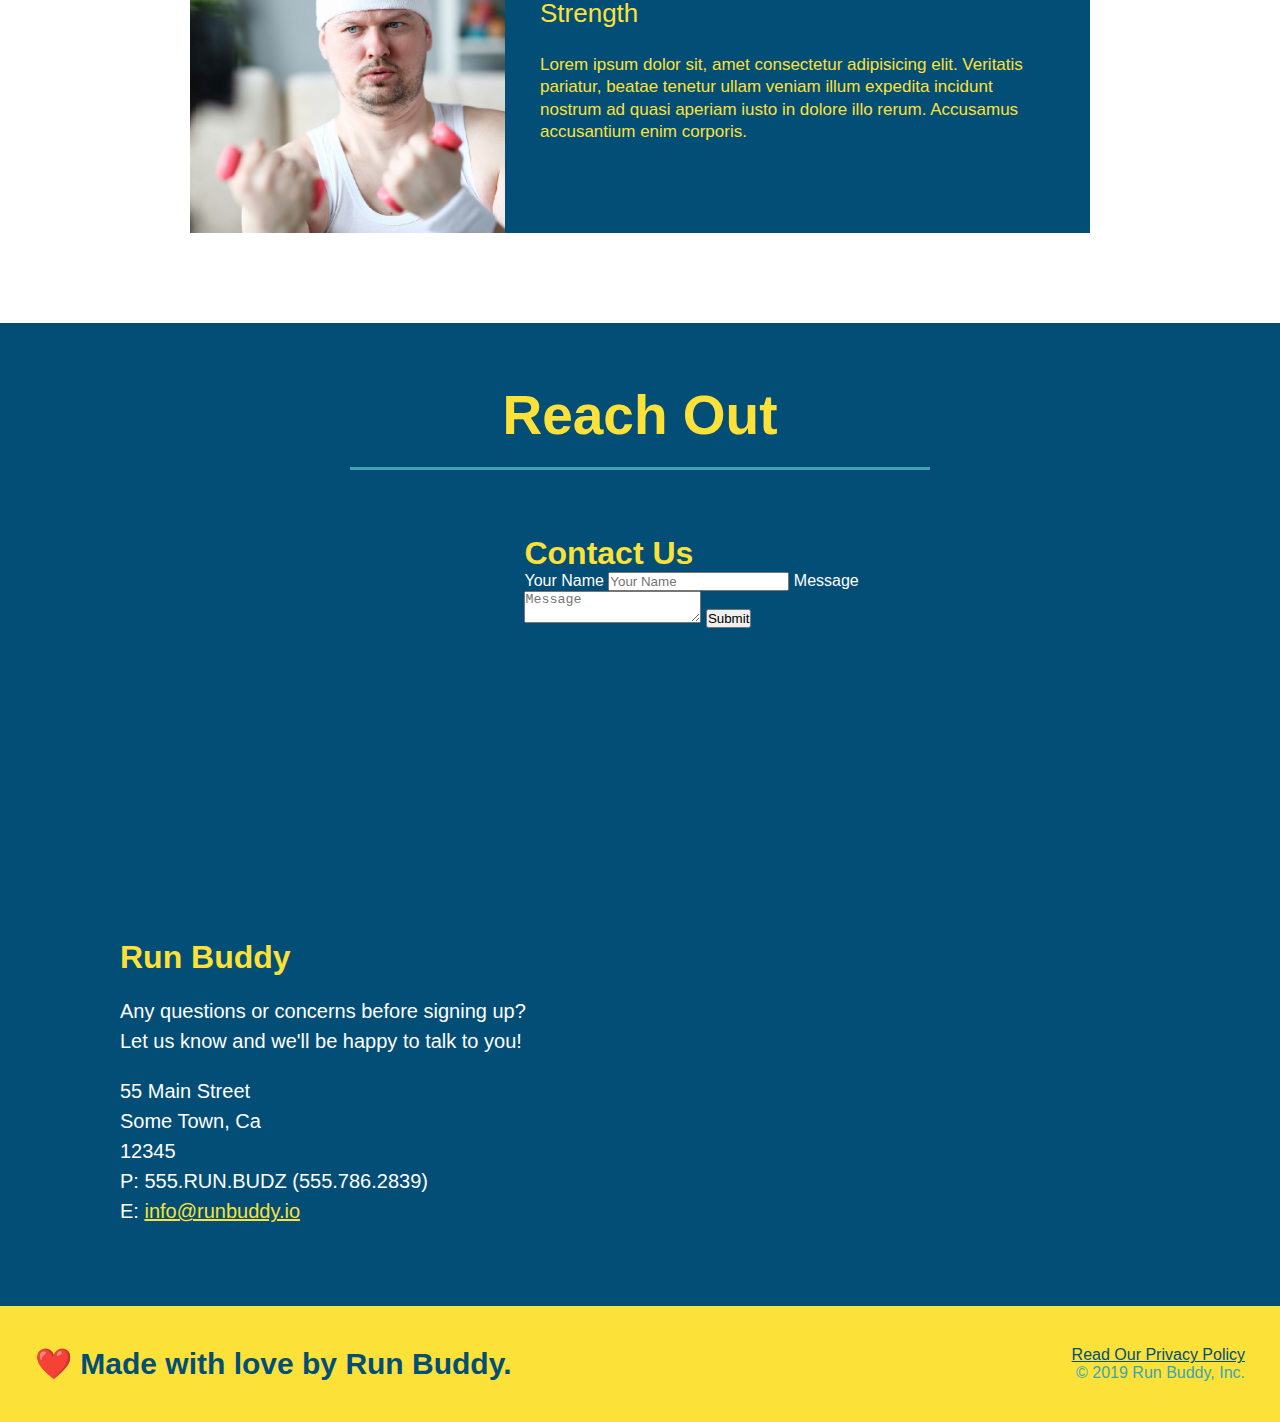
==== commit 18a2b1b7: "add flexbox to the steps 2.2.9" ====
--- a/index.html
+++ b/index.html
@@ -92,29 +92,56 @@
                 What You Do
             </h2>
             </div>
-            <div class="flex-row">
-                <!--insert this image element-->
+            <div class="step">
+                <h3>Step 1.</h3>
+                <div class="step-info">
+                    <div class="step-img">
                 <img src="./assets/images/step-1.svg" alt="" />
-                <h3>Step 1: <span>Fill Out the Form Above.</span></h3>
-                <p>You're already here, so why not?</p>
-            </div>
-
-            <div>
+                    </div>
+                    <div class="step-text">
+                        <h4>Fill Out The Form Above</h4>
+                        <p>You're already here, so why not?</p>
+                    </div>
+                </div>
+            </div>
+
+            <div class="step">
+                <h3>Step 2.</h3>
+                <div class="step-info">
+                    <div class="step-img">
                 <img src="./assets/images/step-2.svg" alt="" />
-                <h3>Step 2: <span>Consult with One of Our Trainers.</span></h3>
-                <p>Are you here to build muscle, lose weight, or just feel good?</p>
-            </div>
-
-            <div>
+                    </div>
+                    <div class="step-text">
+                        <h4>Consult with One of Our Trainsers.</h4>
+                        <p>Are you here to build muscle, lose weight, or just feel good?</p>
+                    </div>
+                </div>
+            </div>
+
+            <div class="step">
+                <h3>Step 3.</h3>
+                <div class="step-info">
+                    <div class="step-img">
                 <img src="./assets/images/step-3.svg" alt="" />
-                <h3>Step 3: <span>Get Running.</span></h3>
-                <p>Hit the ground running (literally) once your trainer lays out your plan.</p>
-            </div>
-
-            <div>
+                    </div>
+                    <div class="step-text">
+                        <h4>Get Running.</h4>
+                        <p>Hit the ground running (literally) once your trainer lays out your plan</p>
+                    </div>
+                </div>
+            </div>
+
+            <div class="step">
+                <h3>Step 4.</h3>
+                <div class="step-info">
+                    <div class="step-img">
                 <img src="./assets/images/step-4.svg" alt="" />
-                <h3>Step 4: <span>See Results.</span></h3>
-                <p>Bi-weekly checkins with your trainer will keep you focused.</p>
+                    </div>
+                    <div class="step-text">
+                        <h4>See Results.</h4>
+                        <p>Bi-weekly checkins with your trainer will keep you focused.</p>
+                    </div>
+                </div>
             </div>
         </section>
         <!--"meet the trainers" section-->
--- a/assets/css/style.css
+++ b/assets/css/style.css
@@ -169,28 +169,52 @@
     border-color: #39a6b2;
 }
 
-.steps div {
-    margin-bottom: 80px;
-}
-
-.steps img {
-    width: 15%;
-    margin: 10px 0;
-}
-
-.steps h3 {
+.step h3 {
     color: #024e76;
     font-size: 46px;
-    margin-top: 10px;
-}
-
-.steps p {
+    flex: 1 30%;
+}
+
+.step-info {
+    flex: 2 70%;
+    display: flex;
+    flex-wrap: wrap;
+    align-items: center;
+}
+
+.step-img {
+    flex: 1 12%;
+    margin-right: 20px;
+}
+
+.step-text {
+    flex: 12;
+}
+
+.step-img img {
+    max-width: 100%;
+}
+
+.step-text p {
     color: #39a6b2;
-    font-size: 23px;
-}
-
-.steps span {
-    font-size: 38px;
+    font-size: 18px;
+}
+
+.step-text h4 {
+    font-size: 26px;
+    line-height: 1.5;
+    color: #024e76;
+}
+
+.step {
+    margin: 50px auto;
+    padding-bottom: 50px;
+    width: 80%;
+    border-bottom: 1px solid #39a6b2;
+    display: flex;
+    flex-wrap: wrap;
+    align-items: center;
+    justify-content: space-between;
 }
 
 .trainers {
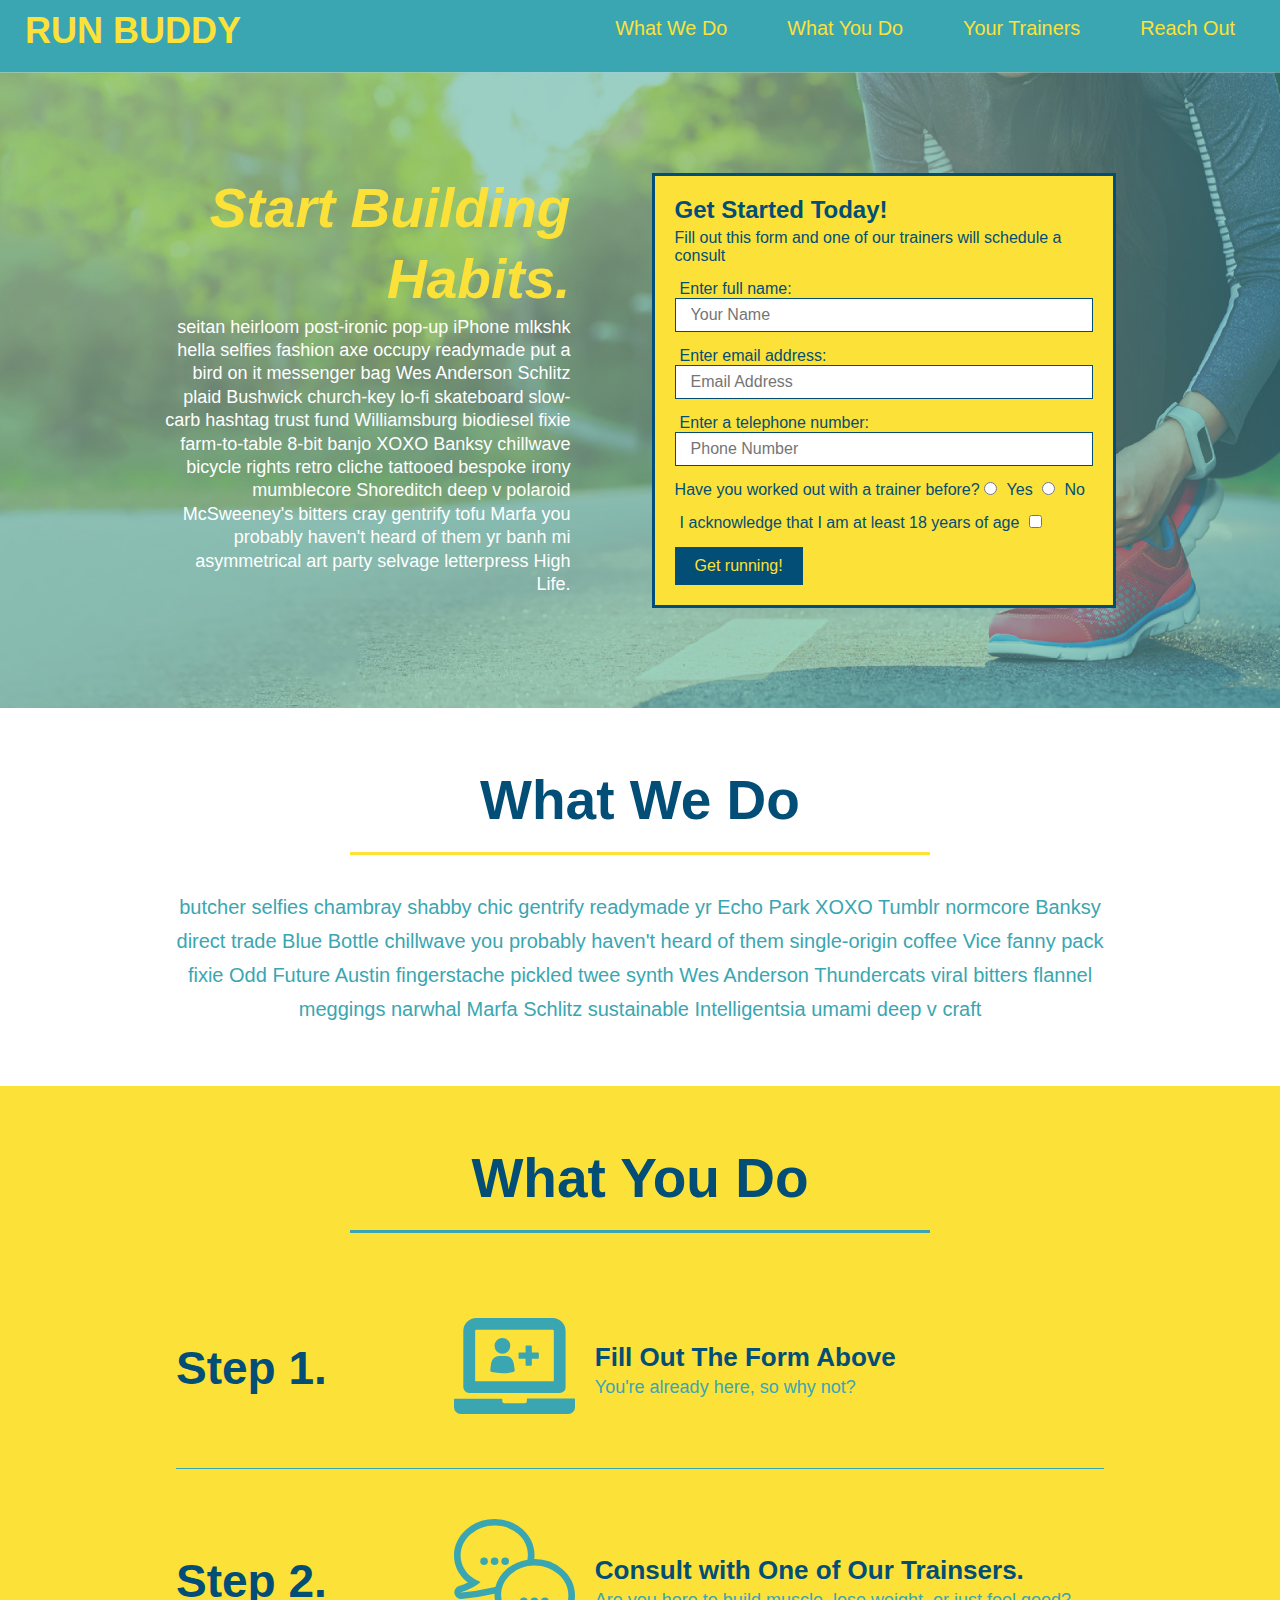
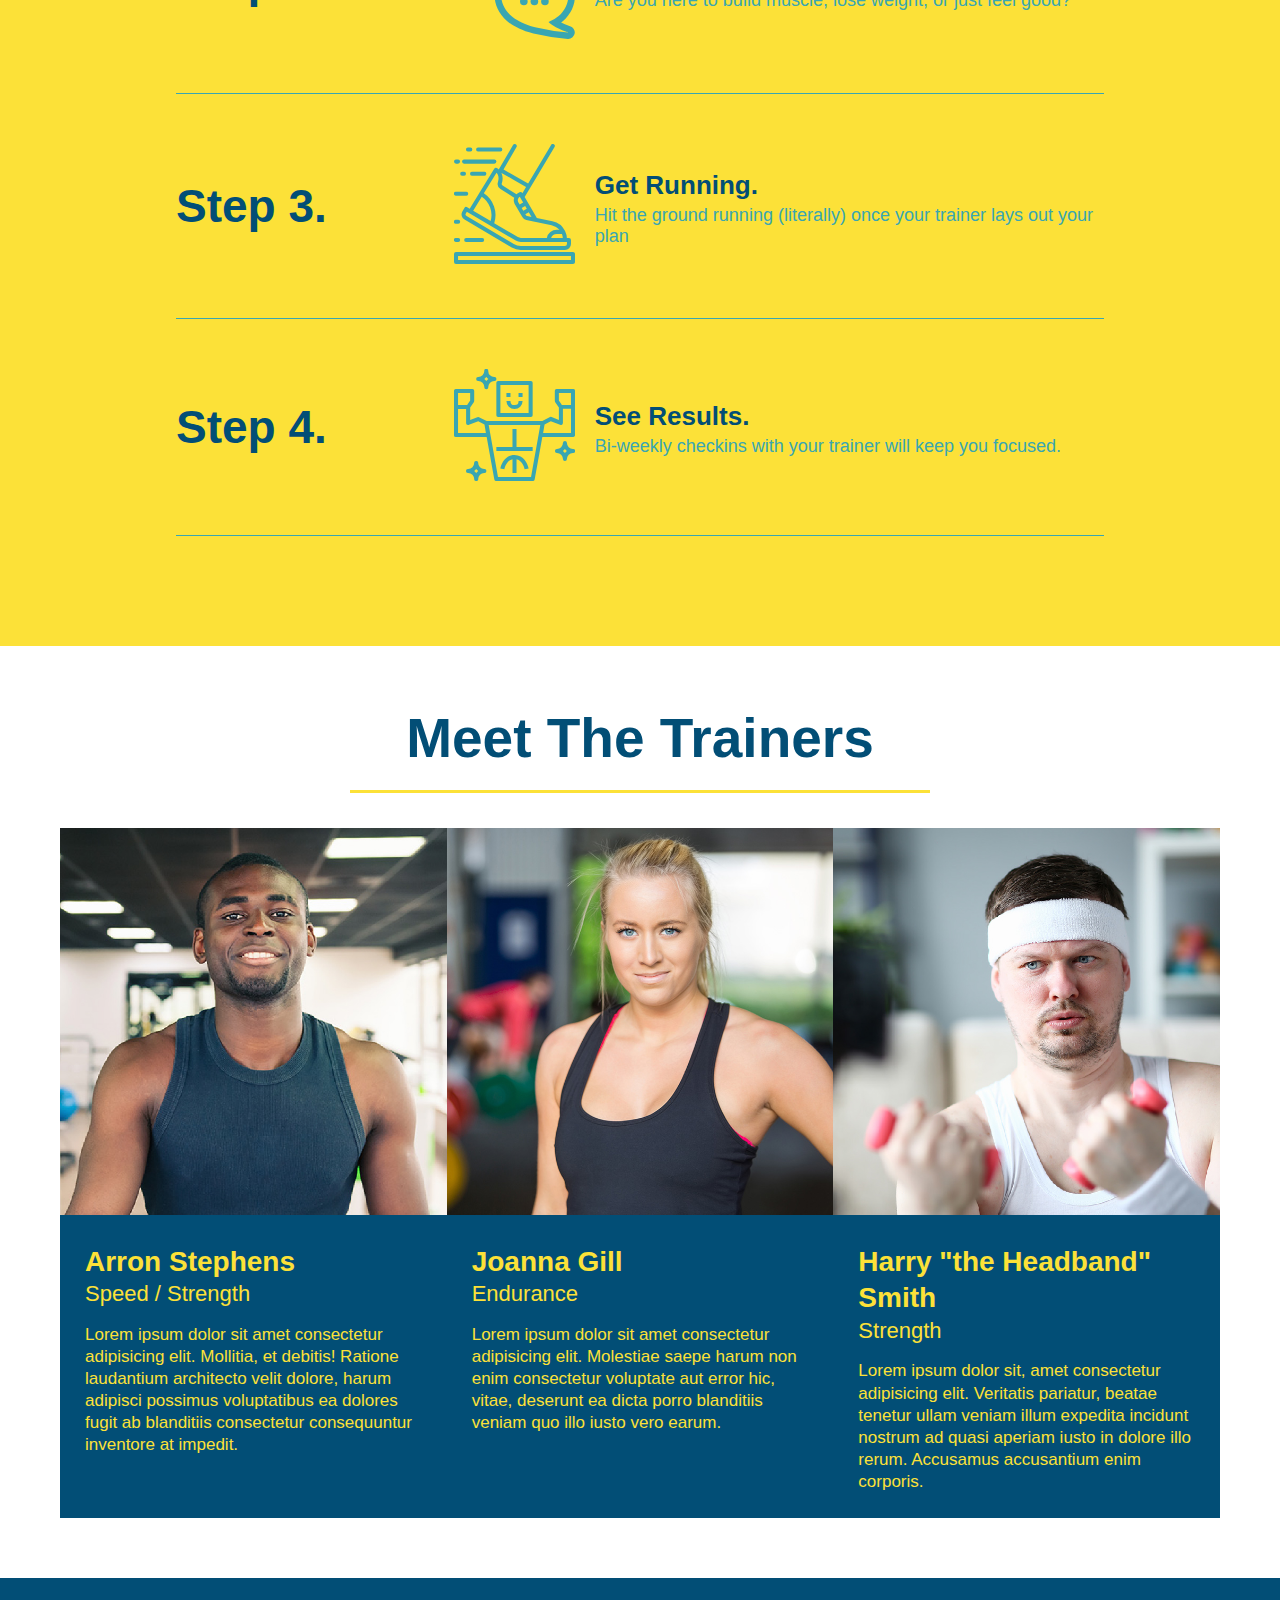
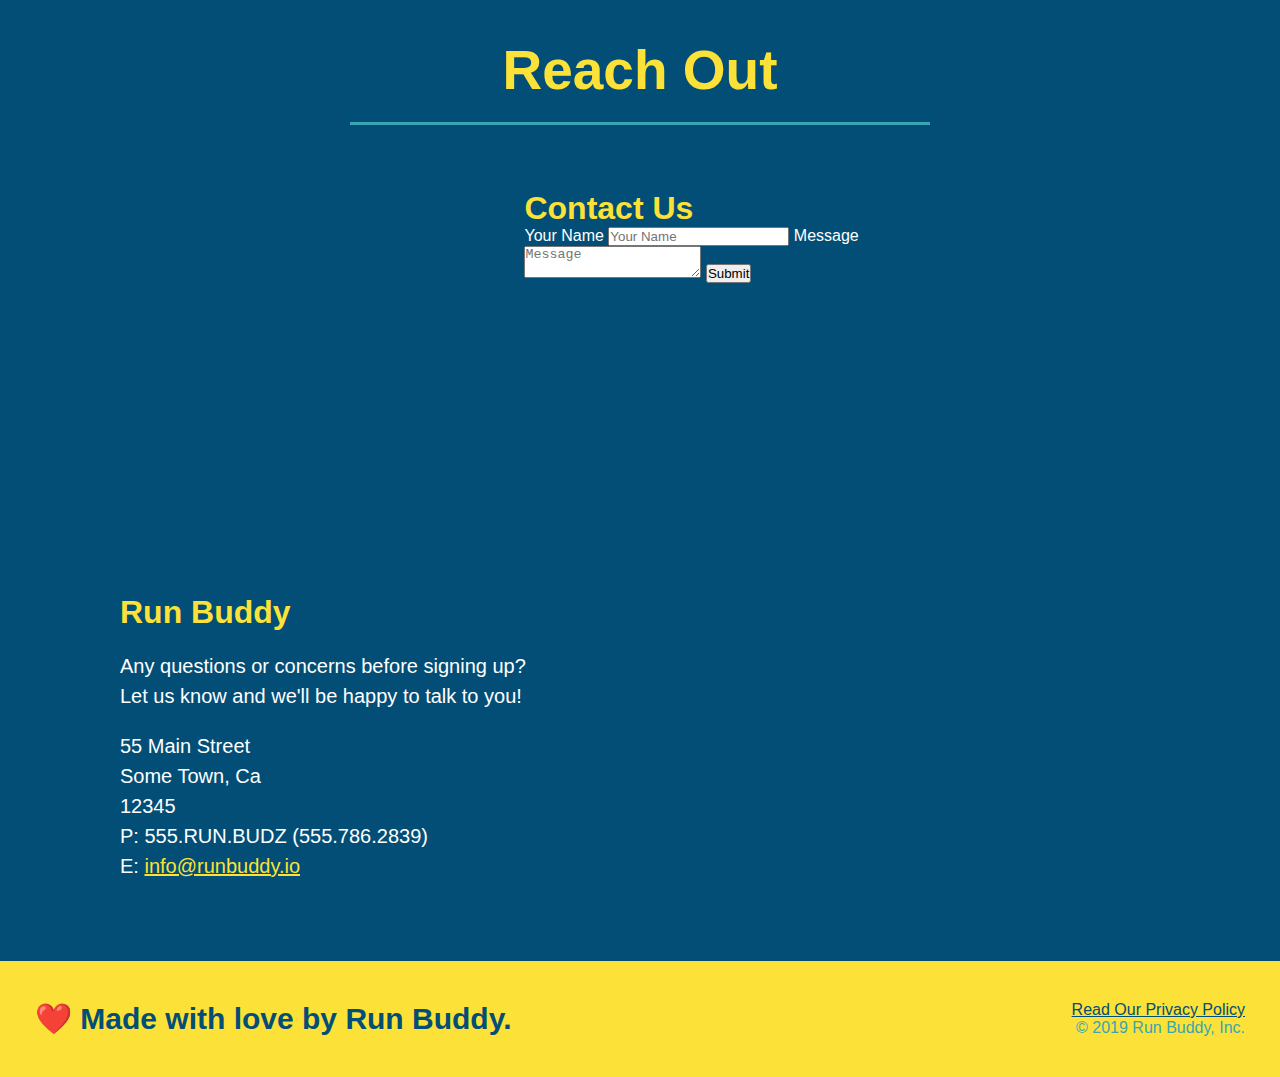
==== commit 929f20e1: "add flexbox to the trainers 2.2.10" ====
--- a/index.html
+++ b/index.html
@@ -145,44 +145,46 @@
             </div>
         </section>
         <!--"meet the trainers" section-->
-        <section id="your-trainers" class="trainers">
+        <section id="your-trainers">
             <div class="flex-row">
             <h2 class="section-title primary-border">
                 Meet The Trainers
             </h2>
             </div>
+            <div class="trainers">
             <article class="trainer">
             <img src="./assets/images/trainer-1.jpg" alt="Arron Stephens in his work clothes, ready to pump iron." />
-            <div class="trainer-bio text-left">
-                <h3>Arron Stephens</h3>
-                <h4>Speed / Strength</h4>
+            <div class="trainer-bio">
+                <h3 class="trainer-name">Arron Stephens</h3>
+                <h4 class="trainer-role">Speed / Strength</h4>
                 <p>
                     Lorem ipsum dolor sit amet consectetur adipisicing elit. Mollitia, et debitis! Ratione laudantium architecto velit dolore, harum adipisci possimus voluptatibus ea dolores fugit ab blanditiis consectetur consequuntur inventore at impedit.
-                </p> 
+                </p>
+            </div>
             </article>
            <!--second trainer bio-->
             <article class="trainer">
-            </div> 
-            <div class="trainer-bio text-right">
-                <h3>Joanna Gill</h3>
-                <h4>Endurance</h4>
+                <img src="./assets/images/trainer-2.jpg" alt="Joanna Gill cooling off after a workout" /> 
+            <div class="trainer-bio">
+                <h3 class="trainer-name">Joanna Gill</h3>
+                <h4 class="trainer-role">Endurance</h4>
                 <p>
                     Lorem ipsum dolor sit amet consectetur adipisicing elit. Molestiae saepe harum non enim consectetur voluptate aut error hic, vitae, deserunt ea dicta porro blanditiis veniam quo illo iusto vero earum.
                 </p>
             </div>
-            <img src="./assets/images/trainer-2.jpg" alt="Joanna Gill cooling off after a workout" />
             </article>
          <!--third trainer bio-->
             <article class="trainer">
                 <img src="./assets/images/trainer-3.jpg" alt="Harry Smith wearing a headband and lifting comically small pink weights." />
-                <div class="trainer-bio text-left">
-                    <h3>Harry "the Headband" Smith</h3>
-                    <h4>Strength</h4>
+                <div class="trainer-bio">
+                    <h3 class="trainer-name">Harry "the Headband" Smith</h3>
+                    <h4 class="trainer-role">Strength</h4>
                     <p>
                         Lorem ipsum dolor sit, amet consectetur adipisicing elit. Veritatis pariatur, beatae tenetur ullam veniam illum expedita incidunt nostrum ad quasi aperiam iusto in dolore illo rerum. Accusamus accusantium enim corporis.
                     </p>
                 </div>
             </article>
+            </div>
         </section>
         <!--"reach out" section-->
         <section id="reach-out" class="contact">
--- a/assets/css/style.css
+++ b/assets/css/style.css
@@ -218,26 +218,26 @@
 }
 
 .trainers {
-    
+    width: 100%;
+    margin: 0 auto;
+    display: flex;
+    flex-wrap: wrap;
+    justify-content: space-around;
 }
 
 .trainer {
-    width: 900px;
-    margin: 0 auto 30px auto;
     background: #024e76;
     color:#fce138;
-    overflow: auto;
+    flex: 1;
 }
 
 .trainer img {
-    width: 35%;
-    float: left;
+    width: 100%;
 }
 
 .trainer-bio {
-    padding: 35px;
-    float: left;
-    width: 65%;
+    padding: 25px;
+    line-height: 1.3;
 }
 
 .text-left {
@@ -249,19 +249,17 @@
 }
 
 .trainer-bio h3 {
-    font-size: 32px;
-    margin-bottom: 8px;
+    font-size: 28px;
 }
 
 .trainer-bio h4 {
     font-weight: lighter;
-    font-size: 26px;
-    margin-bottom: 25px;
+    font-size: 22px;
+    margin-bottom: 15px;
 }
 
 .trainer-bio p {
     font-size: 17px;
-    line-height: 1.3;
 }
 
 /* Reach out styles start */
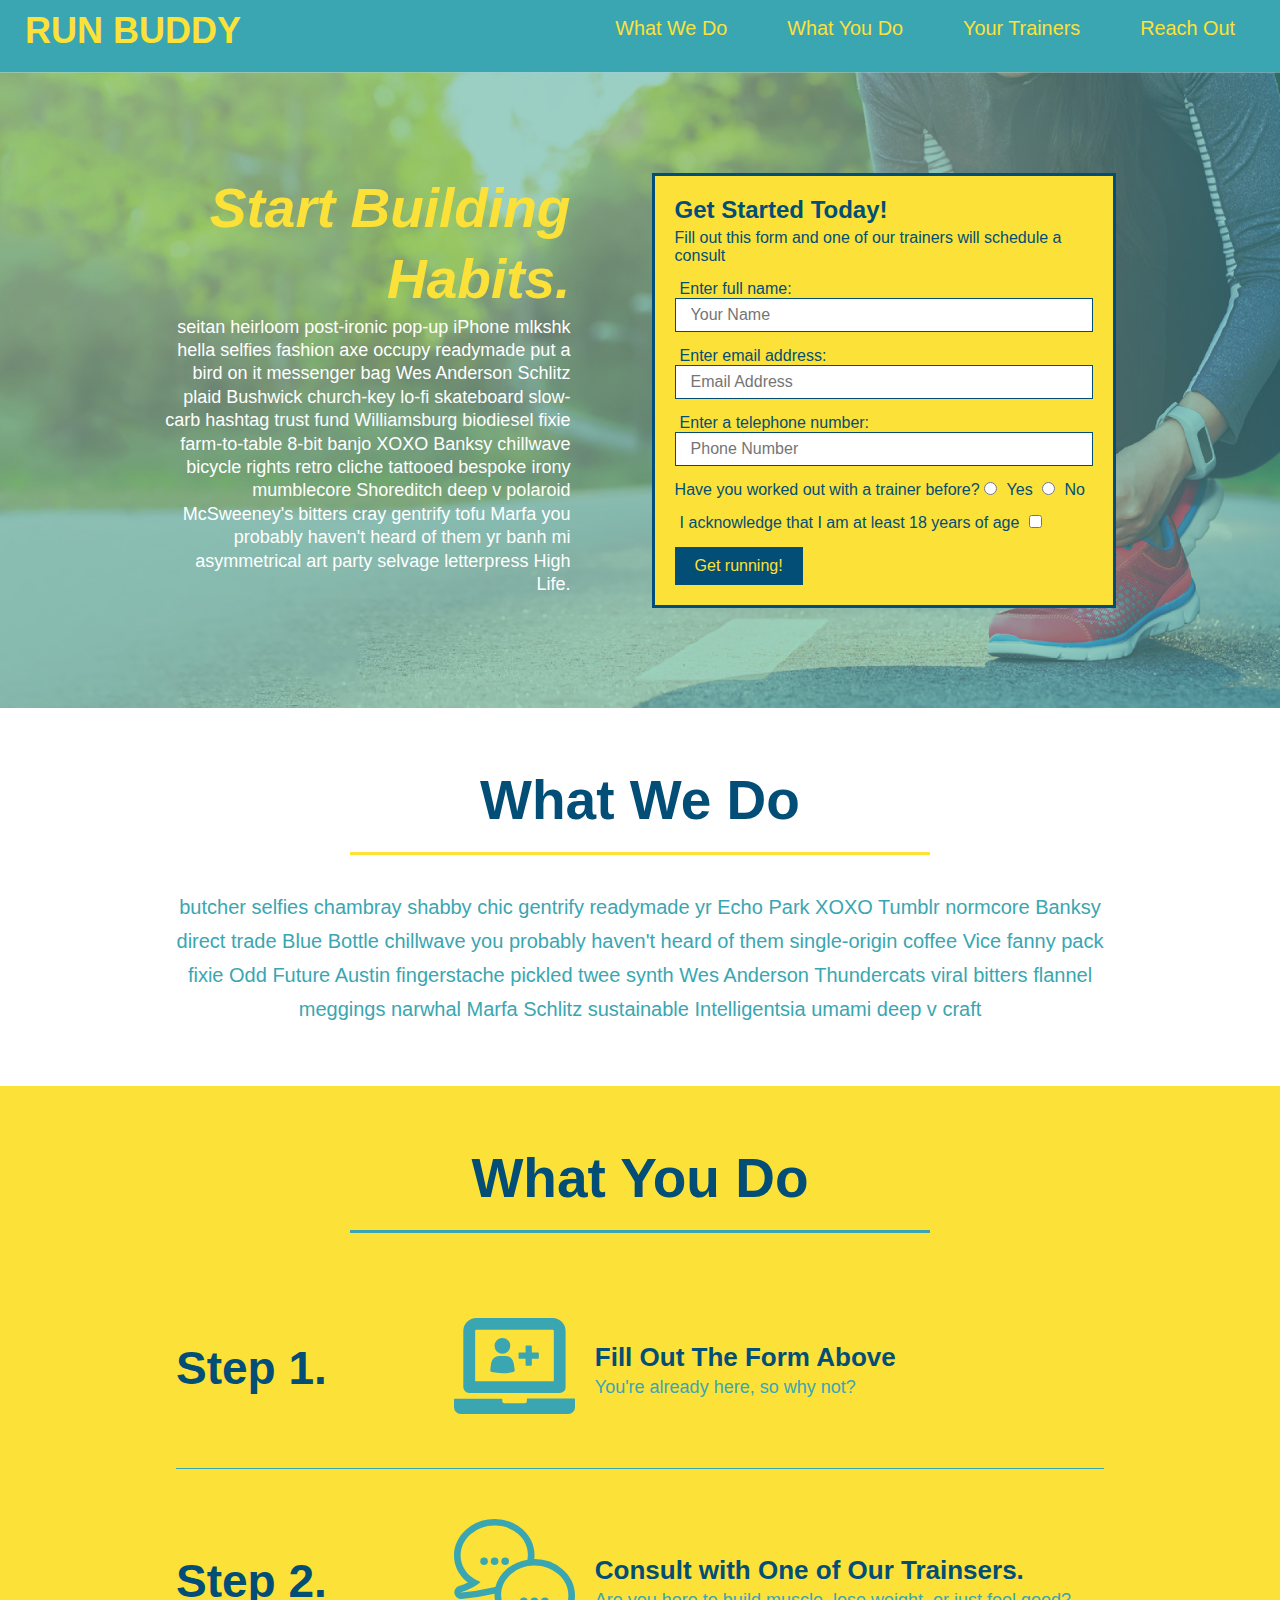
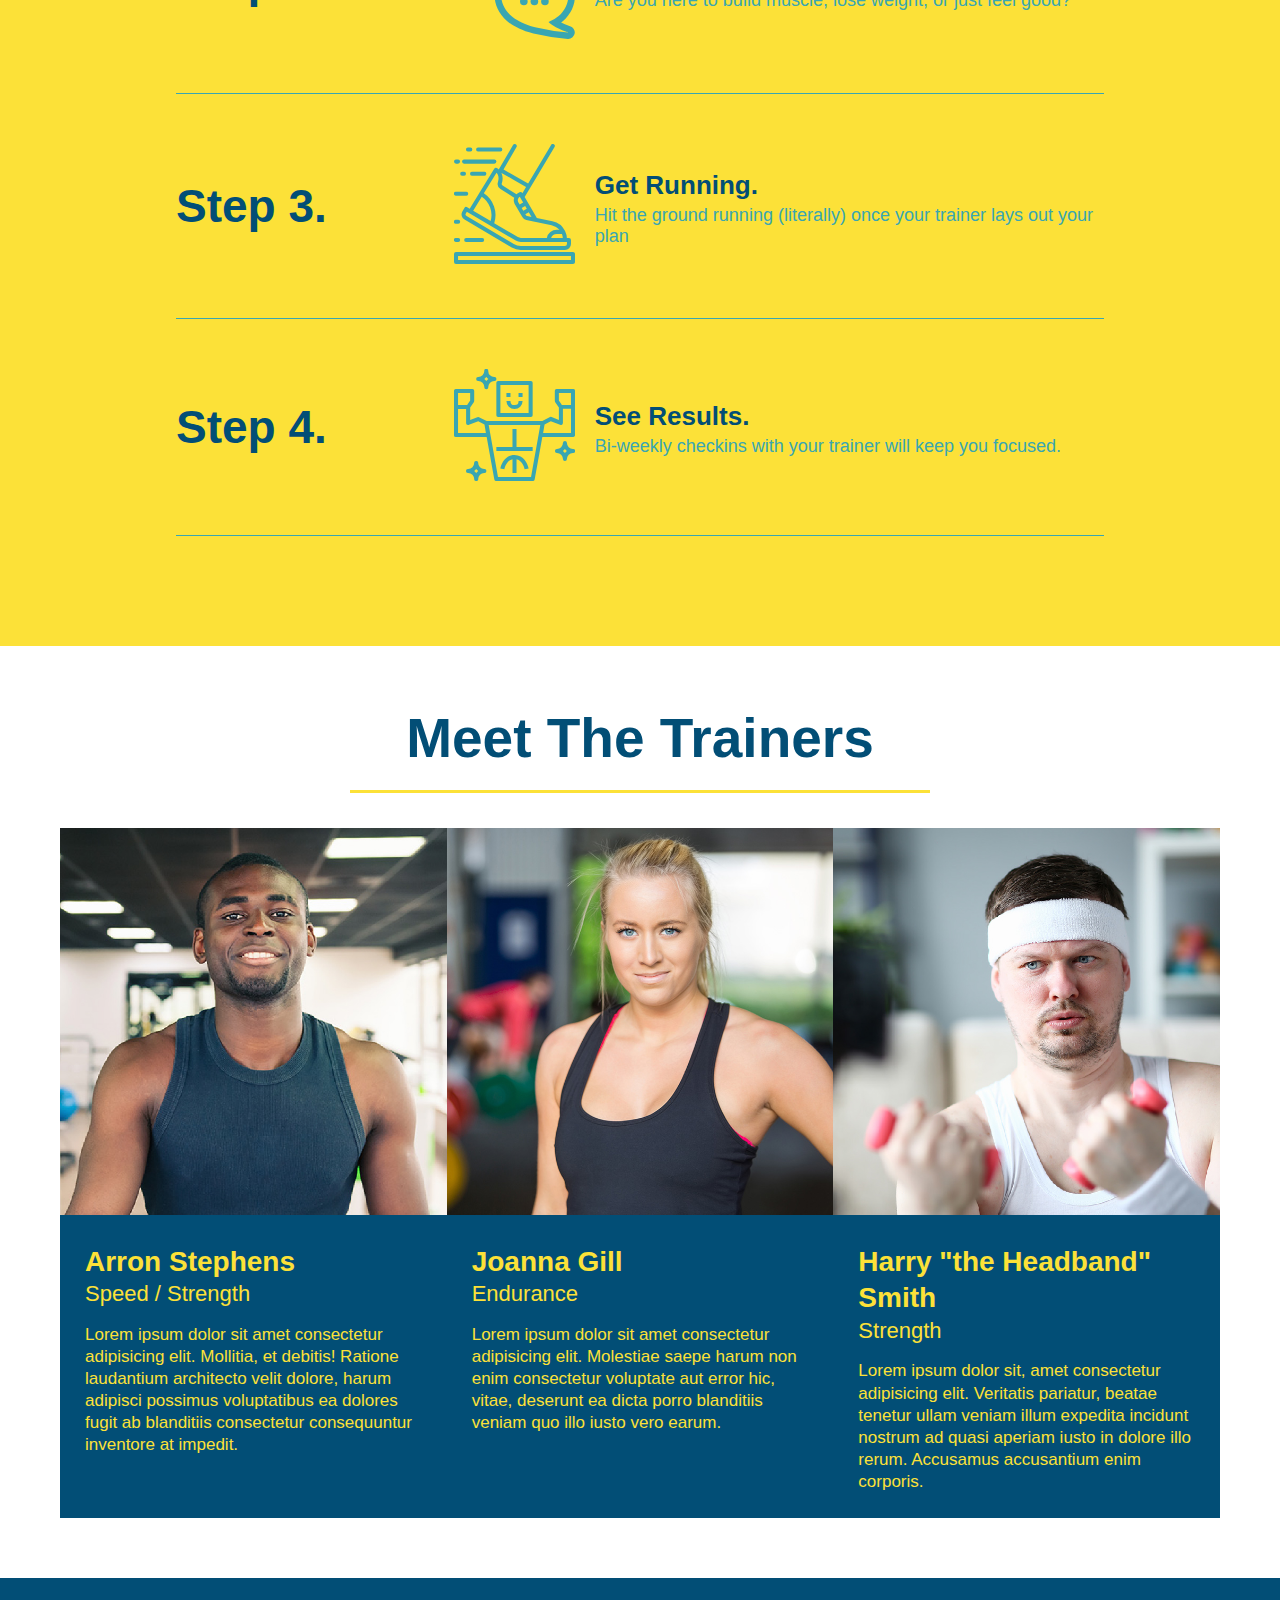
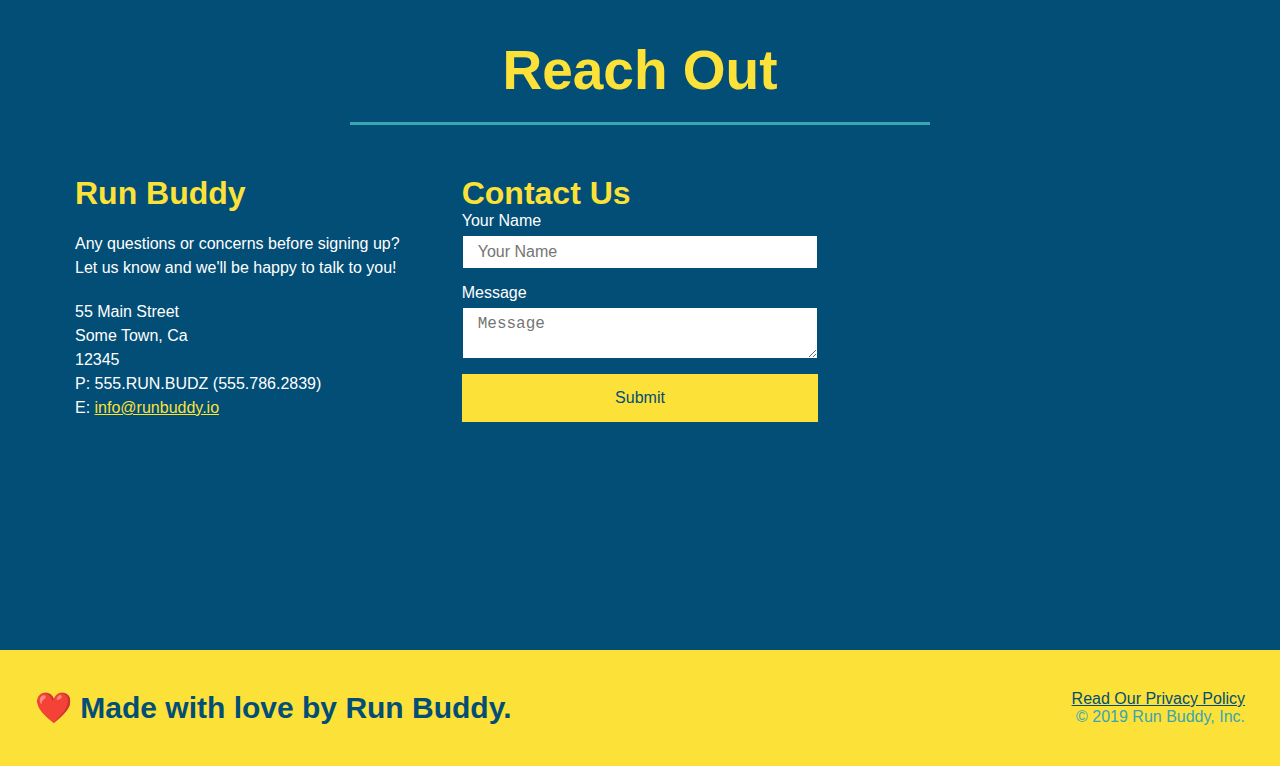
==== commit d7a1ea32: "2.2.11" ====
--- a/index.html
+++ b/index.html
@@ -194,6 +194,33 @@
             </h2>
             </div>
             <div class="contact-info">
+                <div>
+                <h3>Run Buddy</h3>
+                <p>
+                    Any questions or concerns before signing up?
+                    <br />
+                    Let us know and we'll be happy to talk to you!
+                </p>
+                <address>
+                    55 Main Street <br/>
+                    Some Town, Ca <br/>
+                    12345<br />
+                    P: 555.RUN.BUDZ (555.786.2839)<br/>
+                    E: <a href="mailto:info@runbuddy.io">info@runbuddy.io</a>
+                </address>
+                </div>
+                <div class="contact-form">
+                    <h3>Contact Us</h3>
+                    <form>
+                        <label for="contact-name">Your Name</label>
+                        <input type="text" id="contact-name" placeholder="Your Name" />
+
+                        <label for="contact-message">Message</label>
+                        <textarea id="contact-message" placeholder="Message"></textarea>
+
+                        <button type="submit">Submit</button>
+                    </form>
+                </div>
                 <iframe src="https://www.google.com/maps/embed?pb=!1m18!1m12!1m3!1d2689.703666611902!2d-122.35037358421945!3d47.61245149556662!2m3!1f0!2f0!3f0!3m2!1i1024!2i768!4f13.1!3m3!1m2!1s0x54901552764a1d3f%3A0xd7b6fb20c84bc15f!2s2300%20Elliott%20Apartments!5e0!3m2!1sen!2sus!4v1654402560283!5m2!1sen!2sus" 
                 width="400" 
                 height="400" 
@@ -201,33 +228,6 @@
                 allowfullscreen="" 
                 loading="lazy">
                 </iframe>
-                <div class="contact-form">
-                    <h3>Contact Us</h3>
-                    <form>
-                        <label for="contact-name">Your Name</label>
-                        <input type="text" id="contact-name" placeholder="Your Name" />
-
-                        <label for="contact-message">Message</label>
-                        <textarea id="contact-message" placeholder="Message"></textarea>
-
-                        <button type="submit">Submit</button>
-                    </form>
-                </div>
-                <div class="text-right">
-                    <h3>Run Buddy</h3>
-                    <p>
-                        Any questions or concerns before signing up?
-                        <br />
-                        Let us know and we'll be happy to talk to you!
-                    </p>
-                    <address>
-                        55 Main Street <br/>
-                        Some Town, Ca <br/>
-                        12345<br />
-                        P: 555.RUN.BUDZ (555.786.2839)<br/>
-                        E: <a href="mailto:info@runbuddy.io">info@runbuddy.io</a>
-                    </address>
-                </div>
             </div>
         </section>
         <!--footer-->
--- a/assets/css/style.css
+++ b/assets/css/style.css
@@ -272,17 +272,22 @@
     color: #fce138;
 }
 
+.contact-info {
+    display: flex;
+    justify-content: space-between;
+    flex-wrap: wrap;
+}
+
+.contact-info > * {
+    flex: 1;
+    margin: 15px;
+}
+
 .contact-info iframe {
-    width: 400px;
     height: 400px;
 }
 
 .contact-info div {
-    width: 410px;
-    display: inline-block;
-    vertical-align: top;
-    text-align: left;
-    margin: 30px 0 0 60px;
     color: white;
 }  
 
@@ -294,7 +299,7 @@
 .contact-info p, .contact-info address {
     margin: 20px 0;
     line-height: 1.5;
-    font-size: 20px;
+    font-size: 16px;
     font-style: normal;
 }
 
@@ -302,6 +307,27 @@
     color:#fce138;
 }
 
+.contact-form input, .contact-form textarea {
+    border: 1px solid #024e76;
+    display: block;
+    padding: 7px 15px;
+    font-size: 16px;
+    color:#024e76;
+    width: 100%;
+    margin-bottom: 15px;
+    margin-top: 5px;
+}
+
+.contact-form button {
+    width: 100%;
+    border: none;
+    background: #fce138;
+    color: #024e76;
+    text-align: center;
+    padding: 15px 0;
+    font-size: 16px;
+}
+
 /* Reach out styles end */
 .flex-row {
     display: flex;
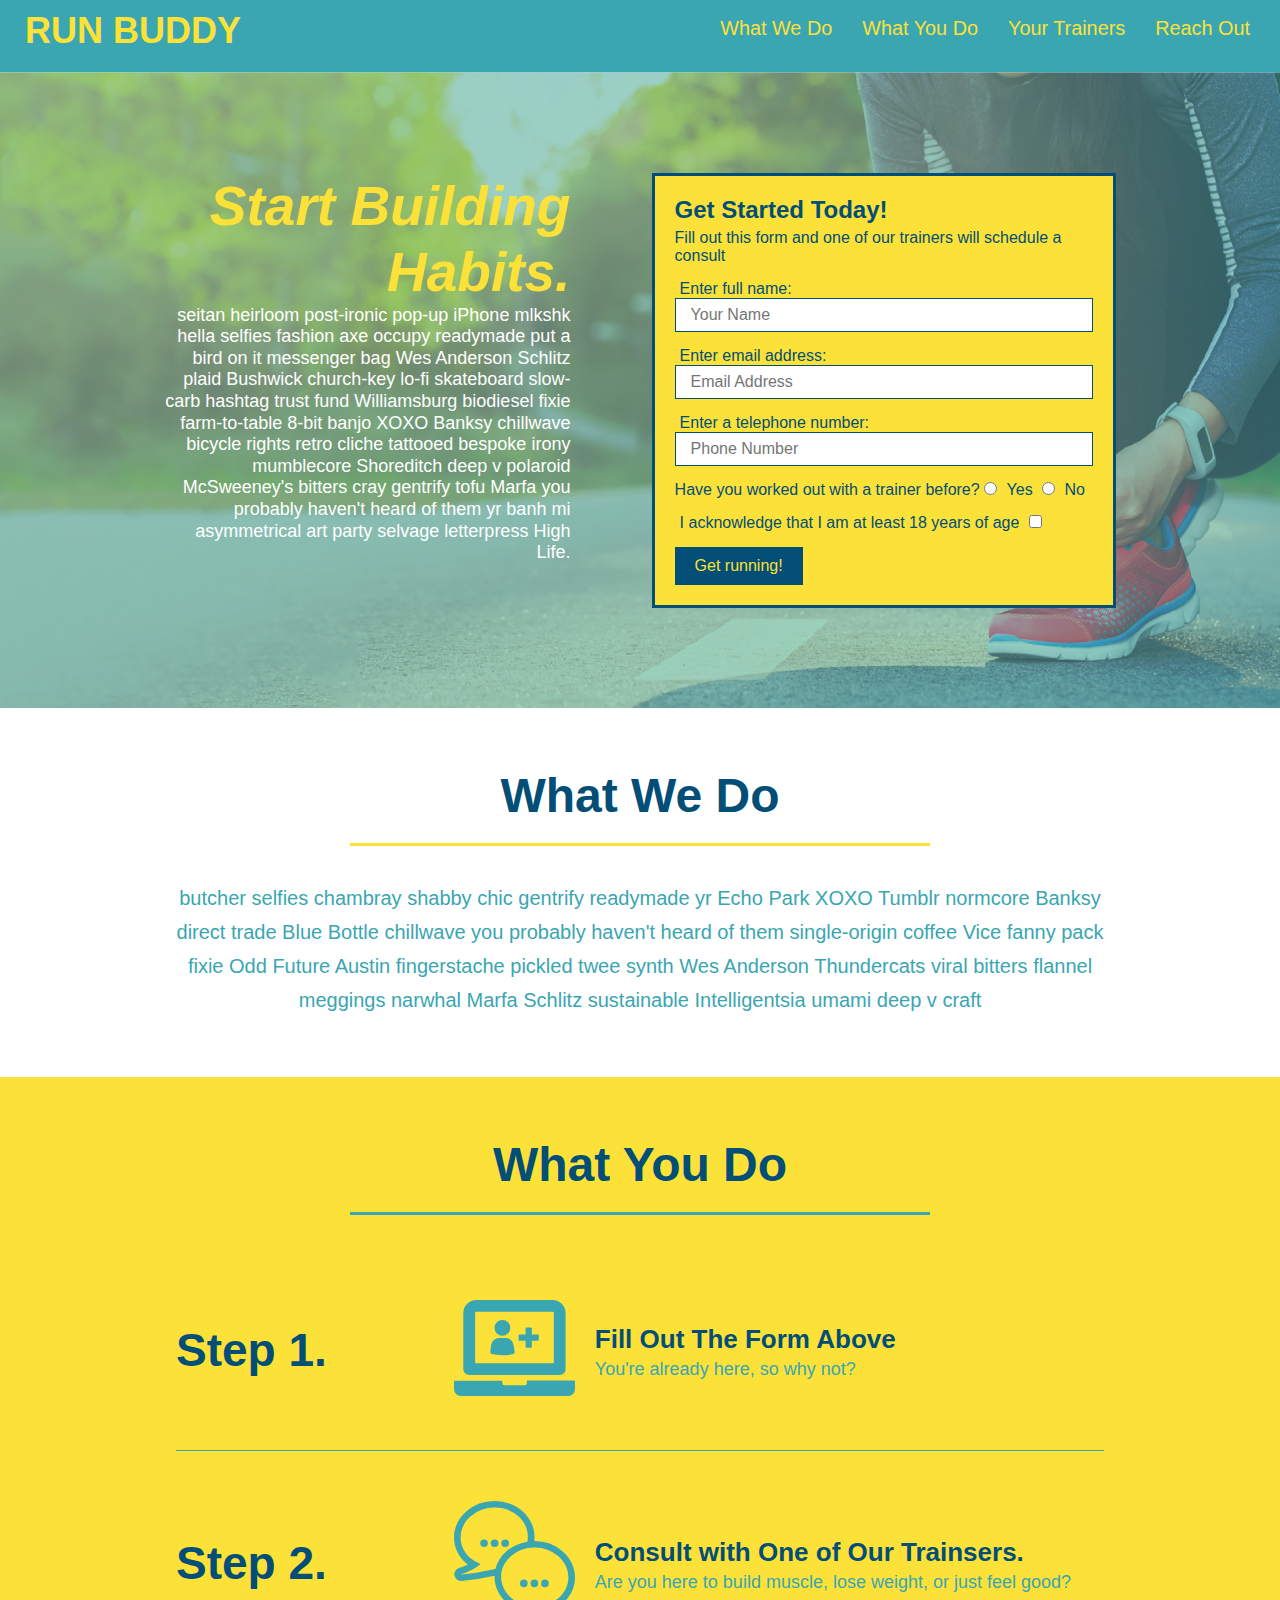
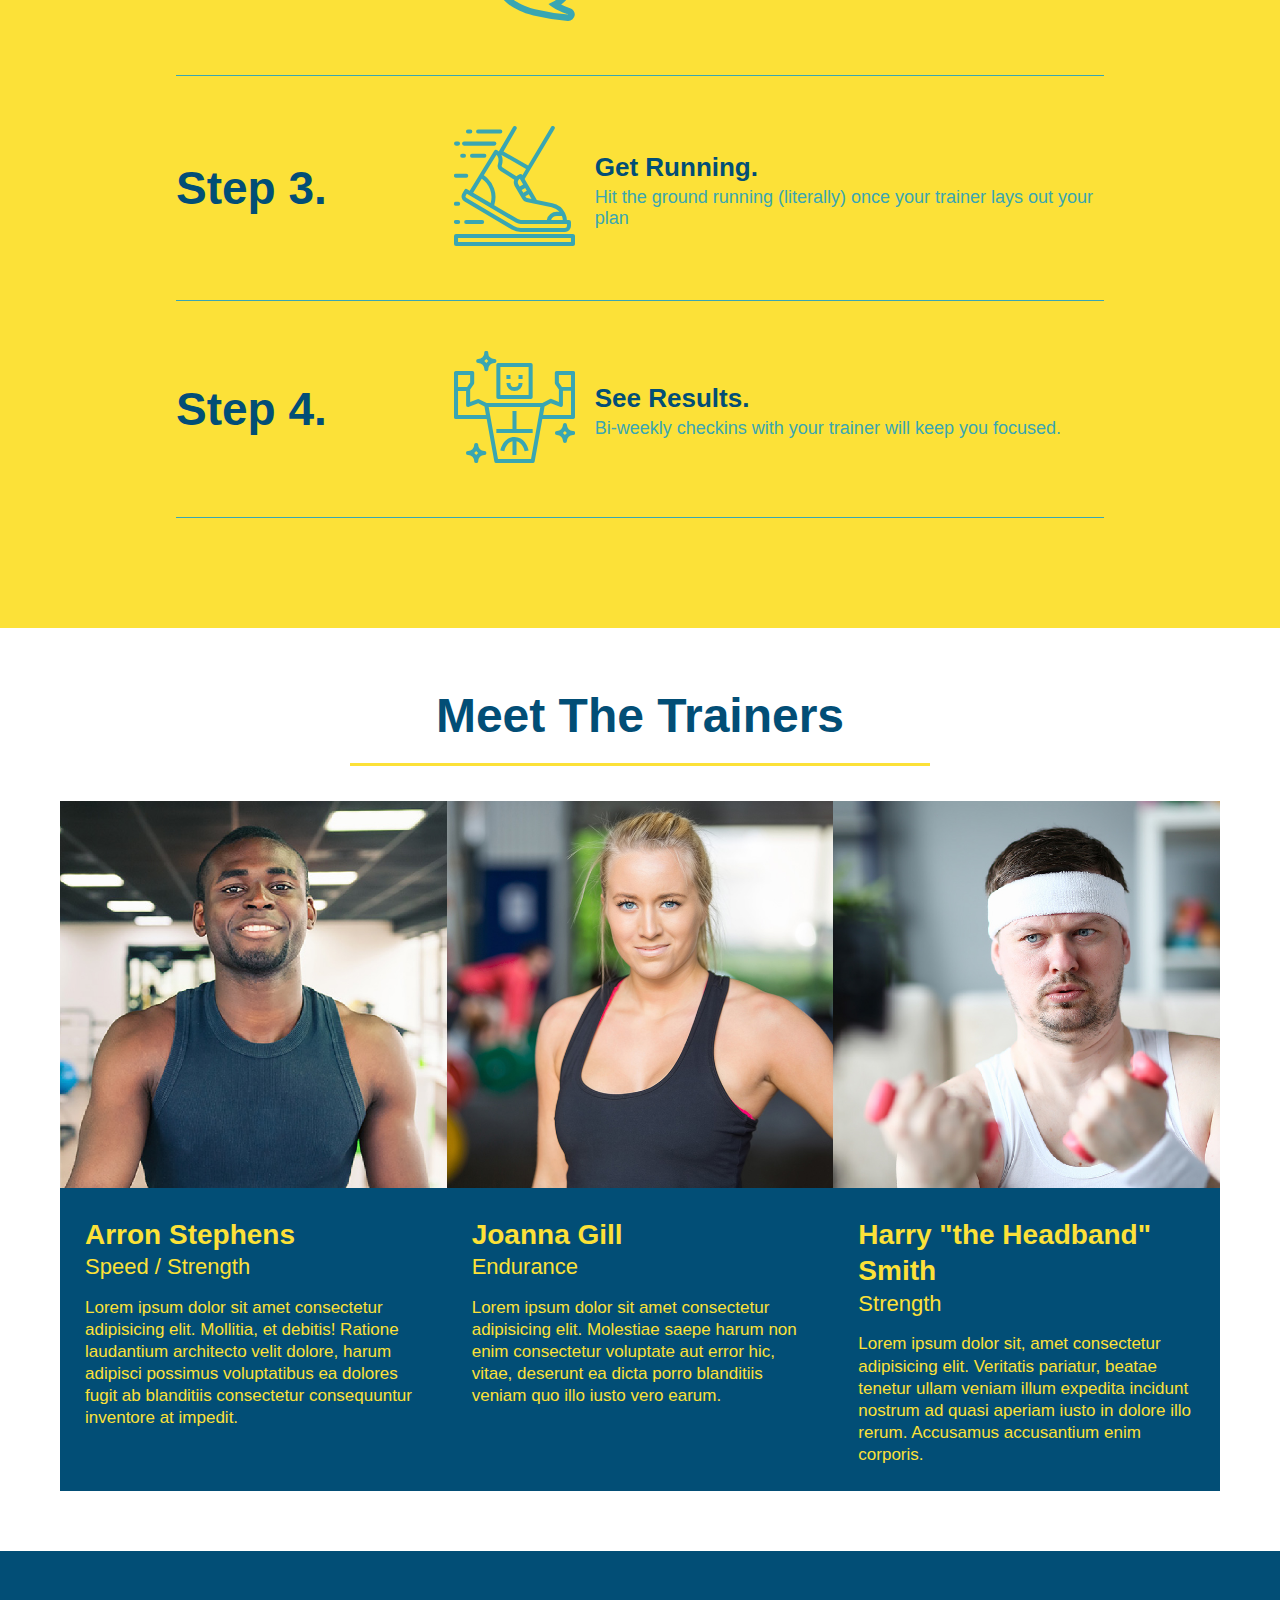
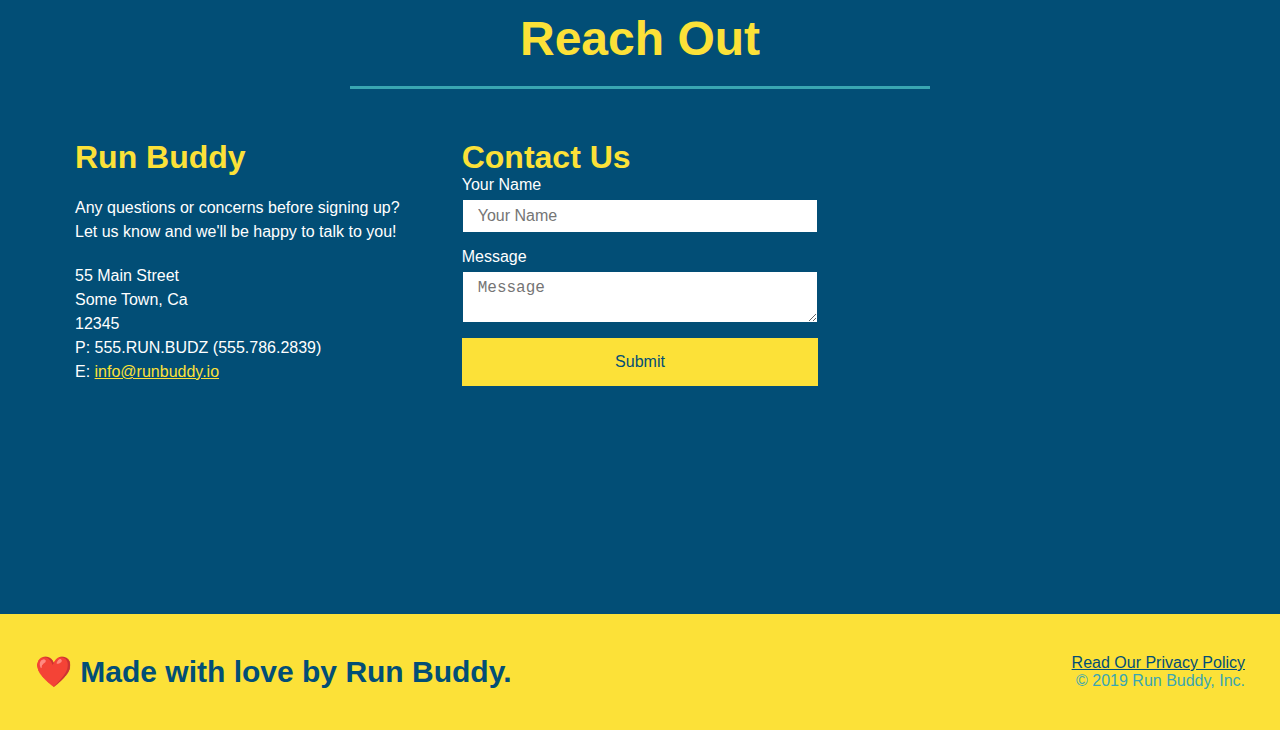
==== commit fe21994d: "up to 2.3.8" ====
--- a/index.html
+++ b/index.html
@@ -1,6 +1,7 @@
 <!DOCTYPE html>
 <html lang="en">
     <head>
+        <meta>
         <meta charset="UTF-8" />
         <title>Privacy Policy - Run Buddy</title>
         <link rel="stylesheet" href="./assets/css/style.css" />
--- a/assets/css/style.css
+++ b/assets/css/style.css
@@ -44,7 +44,7 @@
      list-style: none;
  }
  header nav ul li a {
-     margin: 0 30px;
+     padding: 10px 15px;
      font-weight: lighter;
      font-size: 1.55vw;
  }
@@ -80,6 +80,7 @@
      display: flex;
      justify-content: center;
      flex-wrap: wrap;
+     align-items: flex-start;
  }
  /* Hero style end */
  .hero-form {
@@ -127,7 +128,7 @@
     margin: 3.5%;
     color: #fff;
     font-size: 18px;
-    line-height: 1.3;
+    line-height: 1.2;
 }
 
 .hero-cta h2 {
@@ -152,7 +153,7 @@
 }
 
 .section-title {
-    font-size: 55px;
+    font-size: 48px;
     color:#024e76;
     border-bottom: 3px solid;
     padding-bottom: 20px;
@@ -331,4 +332,94 @@
 /* Reach out styles end */
 .flex-row {
     display: flex;
+}
+
+/* MEDIA QUERY FOR SMALLER DESKTOP SCREENS AND SMALLER */
+@media screen and (max-width: 980px) {
+    header {
+        padding-bottom: 0;
+        justify-content: center;
+    }
+    header h1 {
+        width: 100%;
+        text-align: center;
+    }
+    header nav ul {
+        margin-top: 20px;
+        width: 100%;
+        justify-content: center;
+    }
+    header nav ul li a {
+        font-size: 20px;
+    }
+    footer h2, footer div {
+        text-align: center;
+        width: 100%;
+    }
+    .hero-cta, .hero-form {
+        width: 100%;
+    }
+    .hero-cta {
+        text-align: center;
+    }
+    .section-title {
+        width: 80%;
+    }  
+    .trainer {
+        flex: 0 70%;
+    }
+    .contact-info iframe {
+        flex: 1 100%;
+    }
+}
+
+/* MEDIA QUERY FOR TABLETS AND SMALLER */
+@media screen and (max-width: 768px) {
+    section {
+        padding: 30px 15px;
+    }
+    .step h3 {
+        flex: 1 100%;
+        text-align: center;
+    }
+    .step-info {
+        flex: 2 100%;
+        text-align: center;
+        justify-content: center;
+    }
+    .step-img {
+        flex: 0 32%;
+        margin-right: 0;
+        margin-top: 15px;
+        margin-bottom: 15px;
+    }
+    .step-text {
+        flex: 100%;
+    }
+
+}
+
+/* MEDIA QUERY FOR MOBILE PHONES AND SMALLER */
+@media screen and (max-width: 575px) {
+  .hero-form button {
+      width: 100%;
+  }
+  .section-title {
+      width: 95%;
+  }
+  .intro p {
+      width: 100%;
+  }
+  .trainer {
+      flex: 0 100%;
+  }
+  .contact-info {
+      text-align: center;
+  }
+  .contact-info > * {
+      flex: 0 100%;
+  }
+  .contact-form {
+      order: 3;
+  }
 }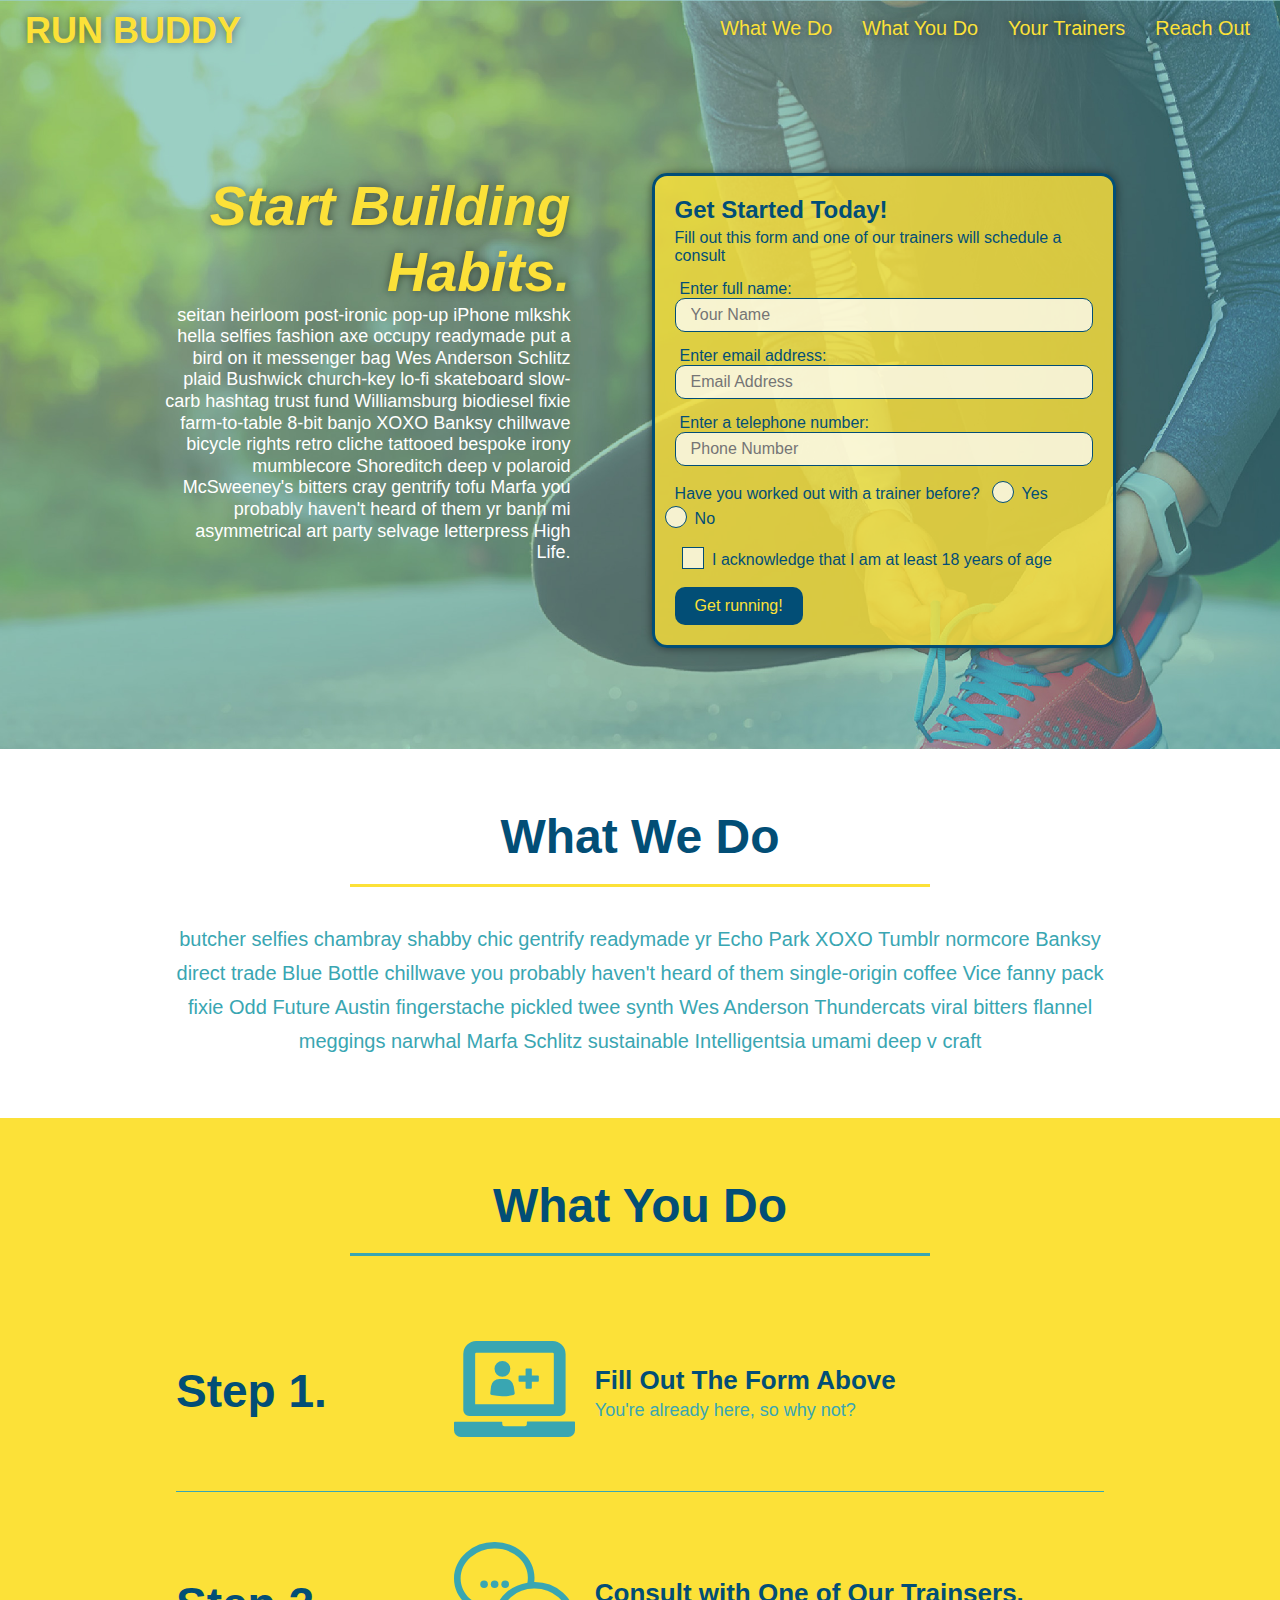
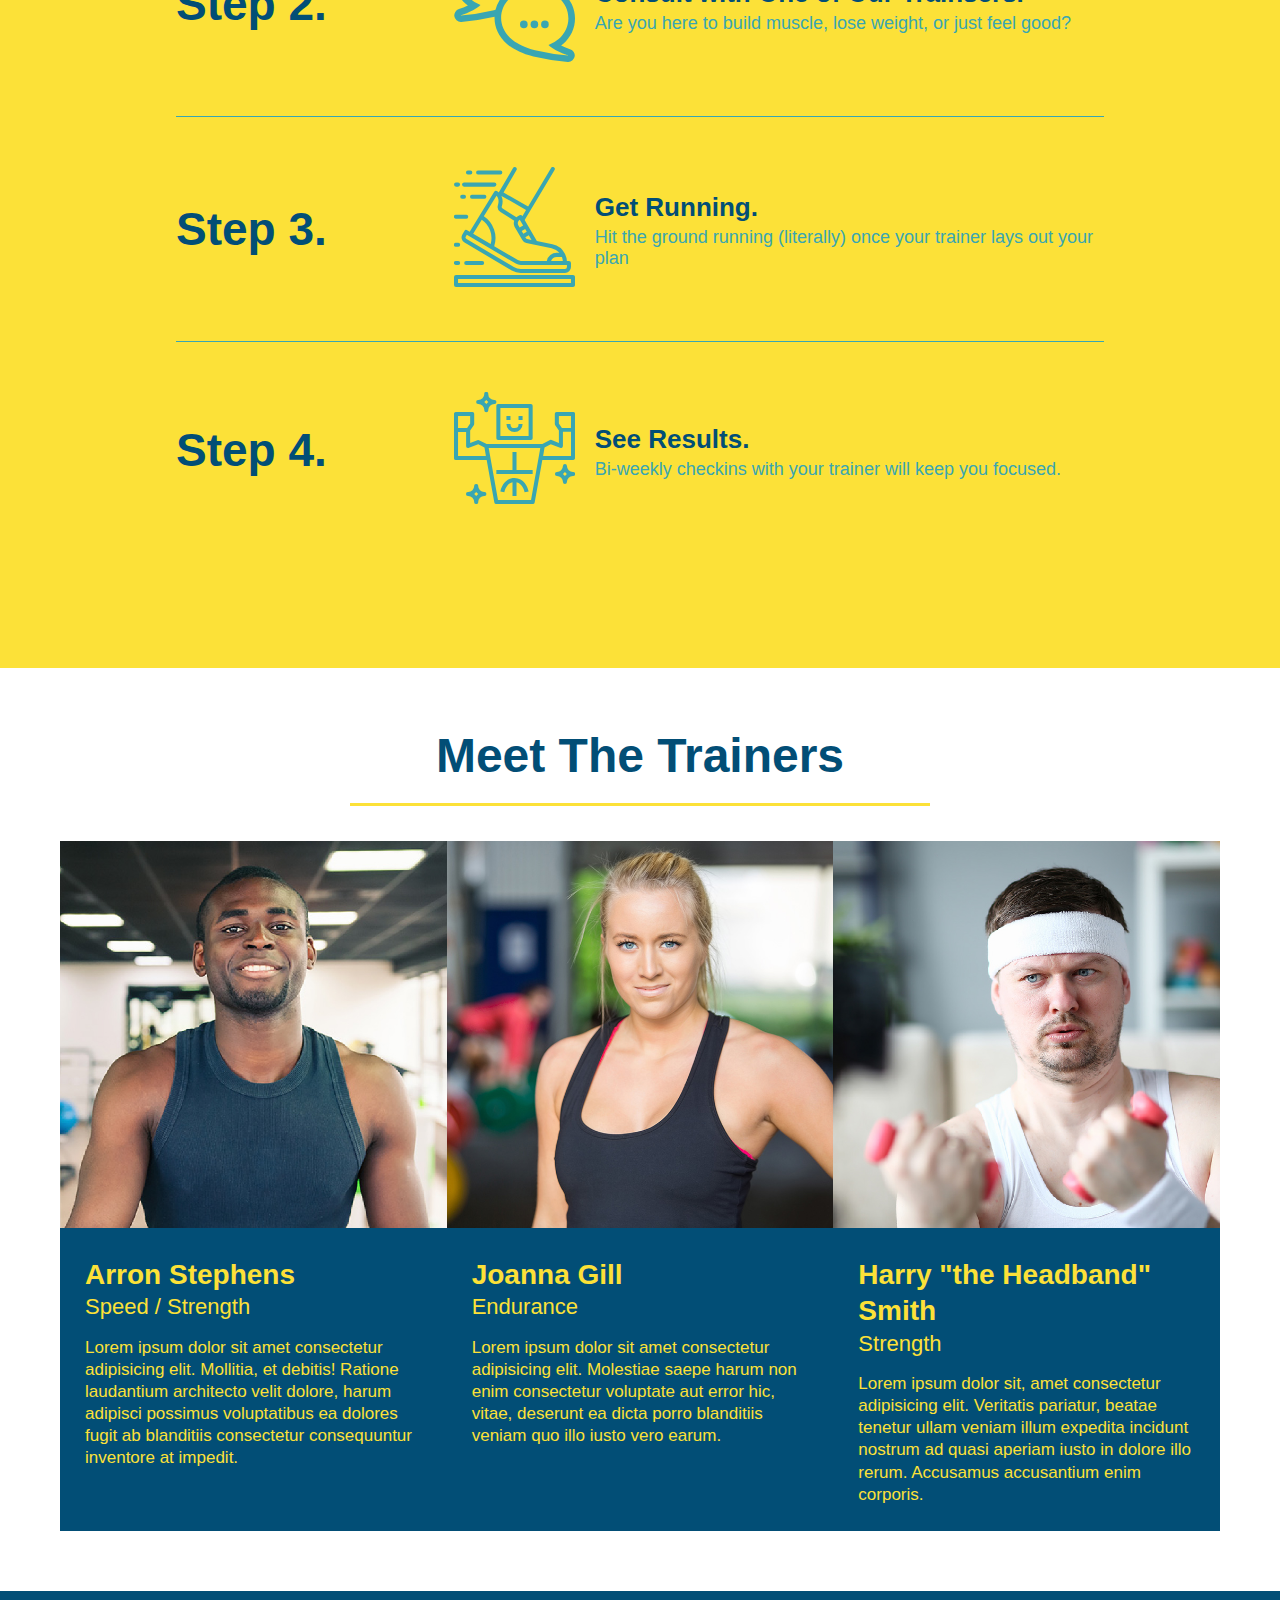
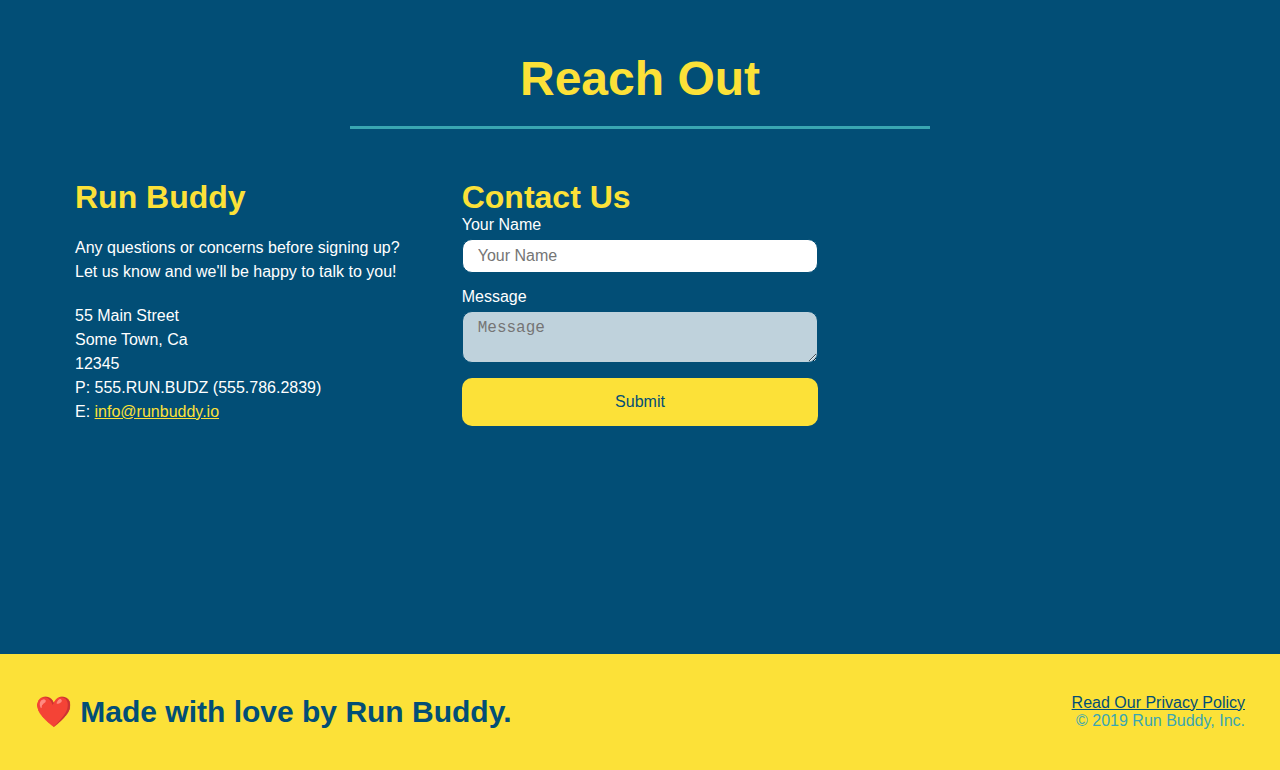
==== commit 6cae9b0b: "final css touches 2.2.5" ====
--- a/index.html
+++ b/index.html
@@ -53,16 +53,22 @@
                 <input type="tel" placeholder="Phone Number" name="phone" id="phone" class="form-input">
                 <p>
                     Have you worked out with a trainer before?
-                    <input type="radio" name="trainer-confirm" id="trainer-yes" />
-                    <label for="trainer-yes">Yes</label>
-                    <input type="radio" name="trainer-confirm" id="trainer-no" />
-                    <label for="trainer-no">No</label>
-                </p>
-                <p>
-                    <label for="checkbox">
-                       I acknowledge that I am at least 18 years of age 
-                    </label>
-                    <input type="checkbox" name="age confirm" id="checkbox" />
+                    <span class="radio-wrapper">
+                        <input type="radio" name="trainer-confirm" id="trainer-yes" />
+                        <label for="trainer-yes">Yes</label>
+                    </span>
+                    <span class="radio-wrapper">
+                        <input type="radio" name="trainer-confirm" id="trainer-no" />
+                        <label for="trainer-no">No</label>
+                    </span>
+                </p>
+                <p>
+                    <span class="checkbox-wrapper">
+                        <input type="checkbox" name="age confirm" id="checkbox" />
+                        <label for="checkbox">
+                         I acknowledge that I am at least 18 years of age 
+                         </label>
+                    </span>
                 </p>
                 <button type="submit">
                     Get running!
--- a/assets/css/style.css
+++ b/assets/css/style.css
@@ -1,19 +1,32 @@
+:root {
+    --primary-color: #fce138;
+    --secondary-color: #024e76;
+    --tertiary-color: #39a6b2;
+}
 * {
     margin: 0;
     padding: 0;
     box-sizing: border-box;
 }
 body {
-    color: #39a6b2;
+    color: var(--tertiary-color);
     font-family: Helvetica, Arial, sans-serif;
 }
 /* apply styles to <header> */
 header {
     padding: 20px 35px;
-    background-color: #39a6b2;
+    background-color: var(--tertiary-color);
     display: flex;
     justify-content: space-between;
     flex-wrap: wrap;
+    position: -webkit-sticky;
+    position: sticky;
+    top: 0;
+    background-image: url("../images/hero-bg.jpg");
+    background-size: cover;
+    background-attachment: fixed;
+    background-position: 80%;
+    z-index: 9999;
 }
  /* Explicitly list the side it should be applied to*/
  header {
@@ -25,13 +38,14 @@
  header h1 {
      font-weight: bold;
      font-size: 36px;
-     color: #fce138;
+     color: var(--primary-color);
      margin: 0;
+     text-shadow: 0 0 10px rgba(0, 0, 0, 0.5);
  }
 
  header a {
     text-decoration: none; 
-    color: #fce138;
+    color: var(--primary-color);
  }
  header nav {
      margin: 7px 0;
@@ -47,9 +61,16 @@
      padding: 10px 15px;
      font-weight: lighter;
      font-size: 1.55vw;
+     text-shadow: 0 0 10px rgba(0, 0, 0, 0.5);
+ }
+ header nav ul li a:hover {
+     background: var(--primary-color);
+     color:var(--secondary-color);
+     border-radius: 15px;
+     text-shadow: none;
  }
  footer {
-     background: #fce138;
+     background: var(--primary-color);
      width: 100%;
      padding: 40px 35px;
      display: flex;
@@ -58,7 +79,7 @@
      flex-wrap: wrap;
  }
  footer h2 {
-     color: #024e76;
+     color: var(--secondary-color);
      font-size: 30px;
      margin: 0;
  }
@@ -67,7 +88,7 @@
      text-align: right;
  }
  footer a {
-     color: #024e76;
+     color: var(--secondary-color);
  }
  section{
      padding: 60px;
@@ -81,15 +102,19 @@
      justify-content: center;
      flex-wrap: wrap;
      align-items: flex-start;
+     background-attachment: fixed;
+     background-position: 80%;
  }
  /* Hero style end */
  .hero-form {
-     color:#024e76;
-     background-color: #fce138;
+     color:var(--secondary-color);
+     background-color: rgba(252, 225, 56, 0.8);
      padding: 20px;
-     border: 3px solid #024e76;
+     border: 3px solid var(--secondary-color);
      width: 40%;
      margin: 3.5%;
+     box-shadow: 0 0 10px rgba(0, 0, 0, 0.5);
+     border-radius: 15px;
  }
  .hero-form h3 {
      font-size: 24px;
@@ -101,13 +126,20 @@
  }
 
  .form-input {
-     border: 1px solid #024e76;
+     border: 1px solid var(--secondary-color);
      display: block;
      padding: 7px 15px;
      font-size: 16px;
-     color: #024e76;
+     color: var(--secondary-color);
      width: 100%;
      margin-bottom: 15px;
+    border-radius: 10px;
+    background-color: rgba(255,255,255, 0.75);
+ }
+
+ .form-input:focus {
+     background-color: rgba(255,255,255, 1);
+     outline: none;
  }
 
 .hero-form label {
@@ -115,11 +147,16 @@
 }
 
 .hero-form button {
-    color: #fce138;
-    background-color: #024e76;
+    color: var(--primary-color);
+    background-color: var(--secondary-color);
     border: none;
     padding: 10px 20px;
     font-size: 16px;
+    border-radius: 10px;
+}
+
+.hero-form button:hover {
+    background-color: var(--tertiary-color);
 }
 
 .hero-cta {
@@ -134,14 +171,76 @@
 .hero-cta h2 {
     font-style: italic;
     font-size: 55px;
-    color: #fce138;
-}
+    color: var(--primary-color);
+    text-shadow: 0 0 10px rgba(0, 0, 0, 0.5);
+}
+
+.checkbox-wrapper input, .radio-wrapper input {
+    opacity: 0;
+}
+
+.checkbox-wrapper label, .radio-wrapper label {
+    position: relative;
+    left: 10px;
+    margin: 10px;
+    line-height: 1.6;
+}
+
+.checkbox-wrapper label::before, .radio-wrapper label::before {
+    content: "";
+    height: 20px;
+    width: 20px;
+    background: rgba(255, 255, 255, 0.75);
+    border: 1px solid var(--secondary-color);
+    position: absolute;
+    top: -4px;
+    left: -30px;
+}
+
+.radio-wrapper label::before {
+    border-radius: 50%;
+}
+
+.radio-wrapper label::after {
+    content: "";
+    width: 20px;
+    height: 20px;
+    border-radius: 50%;
+    background: var(--secondary-color);
+    position: absolute;
+    left: -29px;
+    top: -3px;
+    background-image: radial-gradient(circle, var(--tertiary-color), #024376);
+}
+
+.checkbox-wrapper label::after {
+    content: "";
+    height: 6px;
+    width: 14px;
+    border-left: 2px solid var(--secondary-color);
+    border-bottom: 2px solid var(--secondary-color);
+    position: absolute;
+    left: -26px;
+    top: 1px;
+    transform: rotate(-58deg);
+  }
+
+.checkbox-wrapper input + label::after, 
+.radio-wrapper input + label::after {
+    content: none;
+}
+
+.checkbox-wrapper input:checked + label::after, 
+.radio-wrapper input:checked + label::after {
+  content: "";
+}
+  
 /* hero styles end */
 
 
 .intro p {
     line-height: 1.7;
-    color: #39a6b2;
+    color: var(--tertiary-color);
     width: 80%;
     font-size: 20px;
     margin: 0 auto;
@@ -149,12 +248,12 @@
 }
 
 .steps {
-    background: #fce138;
+    background: var(--primary-color);
 }
 
 .section-title {
     font-size: 48px;
-    color:#024e76;
+    color:var(--secondary-color);
     border-bottom: 3px solid;
     padding-bottom: 20px;
     text-align: center;
@@ -163,15 +262,15 @@
 }
 
 .primary-border {
-    border-color:#fce138;
+    border-color:var(--primary-color);
 }
 
 .secondary-border {
-    border-color: #39a6b2;
+    border-color: var(--tertiary-color);
 }
 
 .step h3 {
-    color: #024e76;
+    color: var(--secondary-color);
     font-size: 46px;
     flex: 1 30%;
 }
@@ -197,25 +296,29 @@
 }
 
 .step-text p {
-    color: #39a6b2;
+    color: var(--tertiary-color);
     font-size: 18px;
 }
 
 .step-text h4 {
     font-size: 26px;
     line-height: 1.5;
-    color: #024e76;
+    color: var(--secondary-color);
 }
 
 .step {
     margin: 50px auto;
     padding-bottom: 50px;
     width: 80%;
-    border-bottom: 1px solid #39a6b2;
     display: flex;
     flex-wrap: wrap;
     align-items: center;
     justify-content: space-between;
+    border-bottom: 1px solid var(--tertiary-color);
+}
+
+.step:last-child {
+    border-bottom: none;
 }
 
 .trainers {
@@ -227,8 +330,8 @@
 }
 
 .trainer {
-    background: #024e76;
-    color:#fce138;
+    background: var(--secondary-color);
+    color:var(--primary-color);
     flex: 1;
 }
 
@@ -266,11 +369,11 @@
 /* Reach out styles start */
 
 .contact {
-    background-color: #024e76;
+    background-color: var(--secondary-color);
 }
 
 .contact h2 {
-    color: #fce138;
+    color: var(--primary-color);
 }
 
 .contact-info {
@@ -293,7 +396,7 @@
 }  
 
 .contact-info h3 {
-    color: #fce138;
+    color: var(--primary-color);
     font-size: 32px;
 }
 
@@ -305,28 +408,41 @@
 }
 
 .contact-info a {
-    color:#fce138;
+    color:var(--primary-color);
 }
 
 .contact-form input, .contact-form textarea {
-    border: 1px solid #024e76;
+    border: 1px solid var(--secondary-color);
     display: block;
     padding: 7px 15px;
     font-size: 16px;
-    color:#024e76;
+    color:var(--secondary-color);
     width: 100%;
     margin-bottom: 15px;
     margin-top: 5px;
+    border-radius: 10px;
+    background-color: rgba(255,255,255, 0.75);
+}
+
+.contact-form input, contact-form textarea:focus {
+    background-color: rgba(255,255,255, 1);
+    outline: none;
 }
 
 .contact-form button {
     width: 100%;
     border: none;
-    background: #fce138;
-    color: #024e76;
+    background: var(--primary-color);
+    color: var(--secondary-color);
     text-align: center;
     padding: 15px 0;
     font-size: 16px;
+    border-radius: 10px;
+}
+
+.contact-form button:hover {
+    color: var(--primary-color);
+    background: var(--tertiary-color);
 }
 
 /* Reach out styles end */
@@ -339,6 +455,7 @@
     header {
         padding-bottom: 0;
         justify-content: center;
+        position: relative;
     }
     header h1 {
         width: 100%;
